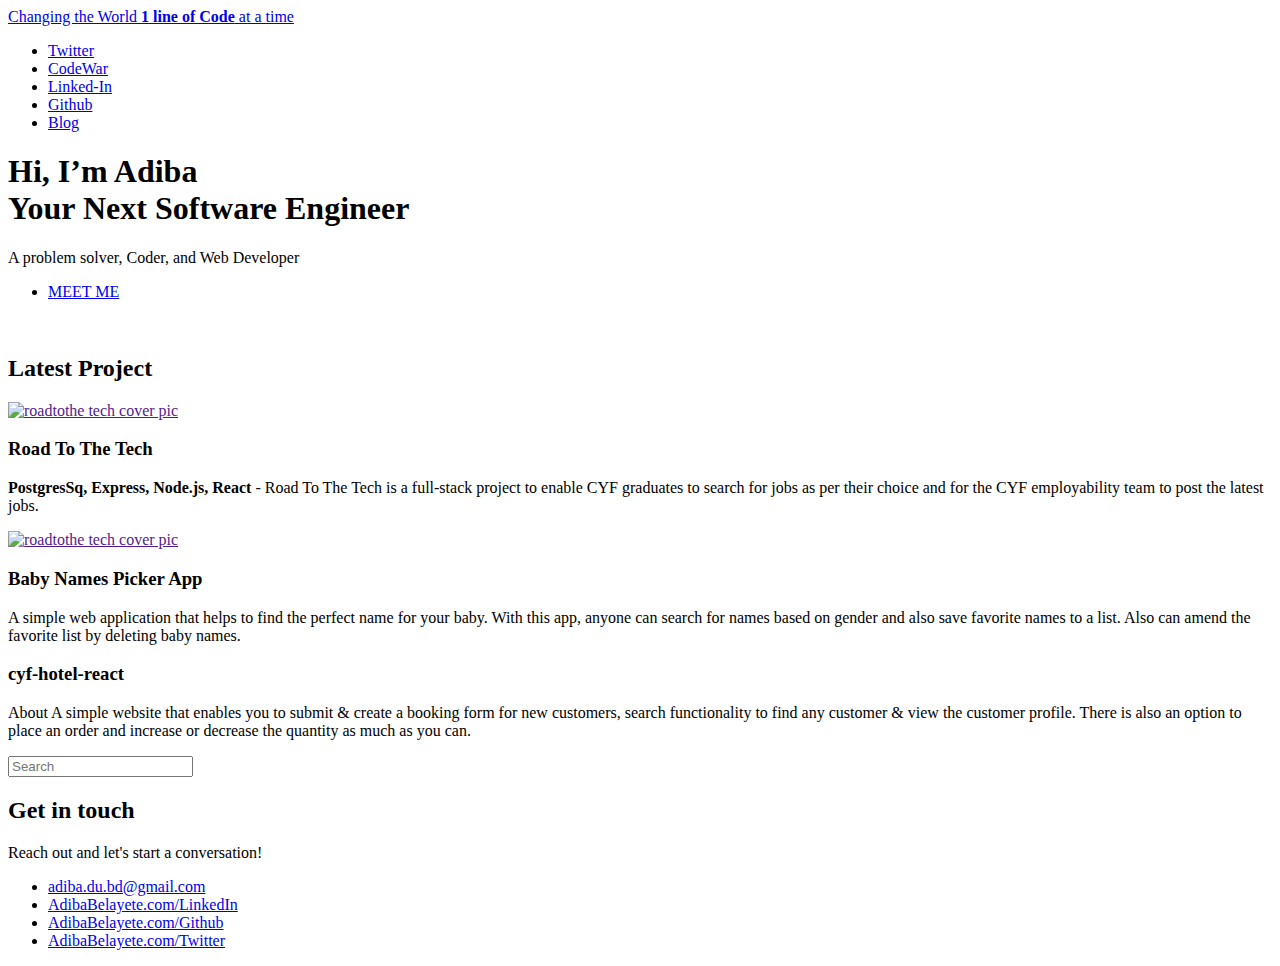
==== index.html @ 0b48dc30 "introduction" ====
<!DOCTYPE html>

<html>
  <head>
    <meta charset="utf-8" />
    <meta
      name="viewport"
      content="width=device-width, initial-scale=1, user-scalable=no"
    />
    <link rel="stylesheet" href="assets/css/main.css" />
  </head>
  <body class="is-preload">
    <!-- Wrapper -->
    <div id="wrapper">
      <!-- Main -->
      <div id="main">
        <div class="inner">
          <!-- Header -->
          <header id="header">
            <a href="index.html" class="logo"
              >Changing the World <strong>1 line of Code</strong> at a time</a
            >
            <ul class="icons">
              <li>
                <a
                  href="https://twitter.com/Adiba_Belayet"
                  class="icon brands fa-twitter"
                  ><span class="label">Twitter</span></a
                >
              </li>
              <li>
                <a
                  href="https://www.codewars.com/users/adiba.B"
                  class="icon brands fa-codepen"
                  ><span class="label">CodeWar</span></a
                >
              </li>
              <li>
                <a
                  href="https://www.linkedin.com/in/adiba-belayete-14123b82"
                  class="icon brands fa-linkedin"
                  ><span class="label">Linked-In</span></a
                >
              </li>
              <li>
                <a
                  href="https://github.com/Adibab"
                  class="icon brands fa-github"
                  ><span class="label">Github</span></a
                >
              </li>
              <li>
                <a
                  href="https://adibathemumcoder0308.hashnode.dev/"
                  class="icon brands fa-blogger-b"
                  ><span class="label">Blog</span></a
                >
              </li>
            </ul>
          </header>

          <!-- Banner -->
          <section id="banner">
            <div class="content">
              <header>
                <h1>
                  Hi, I’m Adiba<br />
                  Your Next Software Engineer
                </h1>
                <p>A problem solver, Coder, and Web Developer</p>
              </header>
              <!-- <p>
                An ex-investment bank analyst who became familiar with the technology industry on the job has transitioned to a career in IT  from the financial sector, completed an intensive 11-month training program with CodeYourFuture acquired knowledge in web development and programming using the PERN stack, achieved 500+ points by solving kata (currently at 5KYU) challenges on Codewars.com and committed building personal projects. 

              </p> -->
              <ul class="actions">
                <li><a href="aboutme.html" class="button big">MEET ME</a></li>
              </ul>
            </div>
            <span class="image object">
              <img src="images/pic10.jpg" alt="" />
            </span>
          </section>

          <!-- Section -->
          <section>
            <header class="major">
              <h2>Latest Project</h2>
            </header>
            <div class="features">
              <article>
                <div class="content">
                  <a target="_blank" href="" class="image">
                    <img
                      src="images/roadtotech.png"
                      alt="roadtothe tech cover pic"
                  /></a>

                  <h3>Road To The Tech</h3>
                  <p>
                    <strong> PostgresSq, Express, Node.js, React </strong>- Road
                    To The Tech is a full-stack project to enable CYF graduates
                    to search for jobs as per their choice and for the CYF
                    employability team to post the latest jobs.
                  </p>
                </div>
              </article>
              <article>
                <!-- <span class="icon solid fa-paper-plane"></span> -->
                <div class="content">
                  <a target="_blank" href="" class="image">
                    <img
                      src="images/roadtotech.png"
                      alt="roadtothe tech cover pic"
                  /></a>

                  <h3>Baby Names Picker App</h3>
                  <p>
                    A simple web application that helps to find the perfect name
                    for your baby. With this app, anyone can search for names
                    based on gender and also save favorite names to a list. Also
                    can amend the favorite list by deleting baby names.
                  </p>
                </div>
              </article>
              <article>
                <div class="content">
                  <h3>cyf-hotel-react</h3>
                  <p>
                    About A simple website that enables you to submit & create a
                    booking form for new customers, search functionality to find
                    any customer & view the customer profile. There is also an
                    option to place an order and increase or decrease the
                    quantity as much as you can.
                  </p>
                </div>
              </article>
            </div>
          </section>
        </div>
      </div>

      <!-- Sidebar -->
      <div id="sidebar">
        <div class="inner">
          <!-- Search -->
          <section id="search" class="alt">
            <form method="post" action="#">
              <input type="text" name="query" id="query" placeholder="Search" />
            </form>
          </section>

          <!-- Section -->
          <section>
            <header class="major">
              <h2>Get in touch</h2>
            </header>
            <p>Reach out and let's start a conversation!</p>
            <ul class="contact">
              <li class="icon solid fa-envelope">
                <a href="#">adiba.du.bd@gmail.com</a>
              </li>

              <li class="icon brands fa-linkedin">
                <a href="https://www.linkedin.com/in/adiba-belayete-14123b82"
                  >AdibaBelayete.com/LinkedIn</a
                >
              </li>
              <li class="icon brands fa-github">
                <a href="https://github.com/Adibab"
                  >AdibaBelayete.com/Github
                </a>
              </li>
              <li class="icon brands fa-twitter">
                <a href="https://twitter.com/Adiba_Belayet"
                  >AdibaBelayete.com/Twitter</a
                >
              </li>
            </ul>
          </section>

          <!-- Footer -->
          <footer id="footer"></footer>
        </div>
      </div>
    </div>

    <!-- Scripts -->
    <script src="assets/js/jquery.min.js"></script>
    <script src="assets/js/browser.min.js"></script>
    <script src="assets/js/breakpoints.min.js"></script>
    <script src="assets/js/util.js"></script>
    <script src="assets/js/main.js"></script>
  </body>
</html>
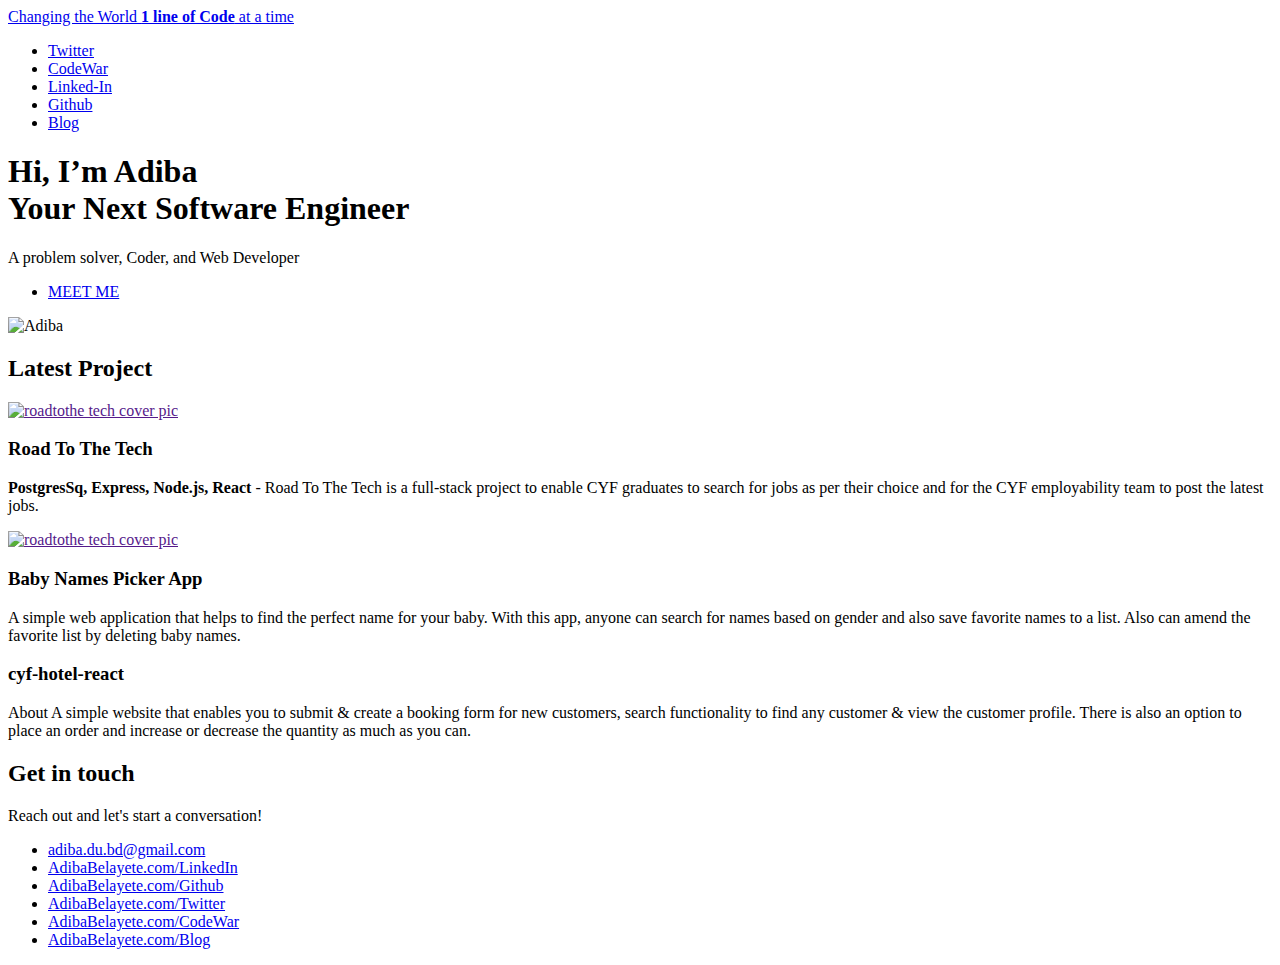
==== commit 936b4f34: "adding about me" ====
--- a/index.html
+++ b/index.html
@@ -78,7 +78,7 @@
               </ul>
             </div>
             <span class="image object">
-              <img src="images/pic10.jpg" alt="" />
+              <img src="images/1516859311085.jpg" alt="Adiba" />
             </span>
           </section>
 
@@ -143,13 +143,6 @@
       <!-- Sidebar -->
       <div id="sidebar">
         <div class="inner">
-          <!-- Search -->
-          <section id="search" class="alt">
-            <form method="post" action="#">
-              <input type="text" name="query" id="query" placeholder="Search" />
-            </form>
-          </section>
-
           <!-- Section -->
           <section>
             <header class="major">
@@ -176,6 +169,16 @@
                   >AdibaBelayete.com/Twitter</a
                 >
               </li>
+              <li class="icon brands fa-codepen">
+                <a href="https://www.codewars.com/users/adiba.B"
+                  >AdibaBelayete.com/CodeWar</a
+                >
+              </li>
+              <li class="icon brands fa-blogger-b">
+                <a href="https://adibathemumcoder0308.hashnode.dev/"
+                  >AdibaBelayete.com/Blog</a
+                >
+              </li>
             </ul>
           </section>
 
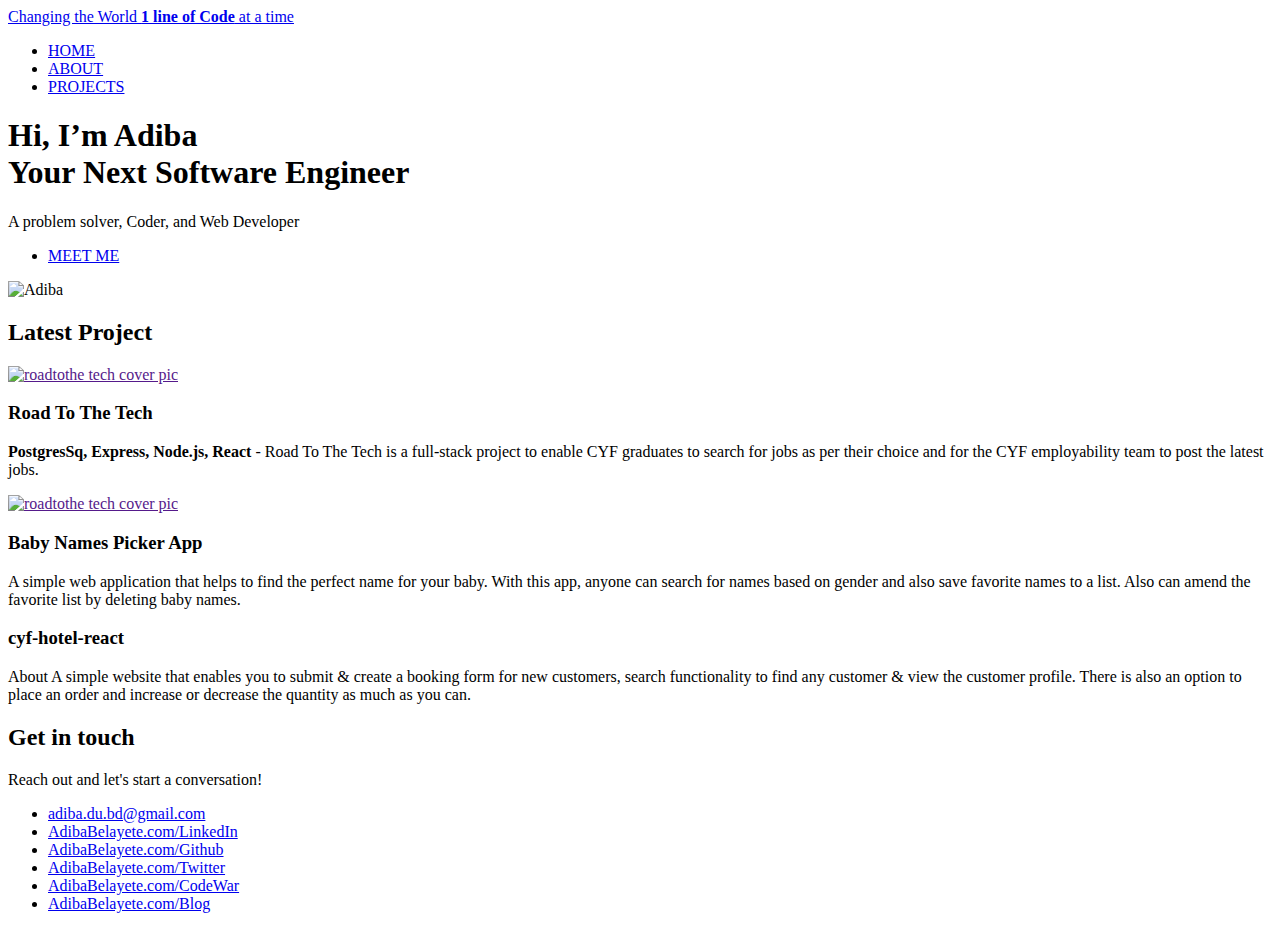
==== commit 238cbb28: "add profile section" ====
--- a/index.html
+++ b/index.html
@@ -22,40 +22,16 @@
             >
             <ul class="icons">
               <li>
-                <a
-                  href="https://twitter.com/Adiba_Belayet"
-                  class="icon brands fa-twitter"
-                  ><span class="label">Twitter</span></a
-                >
+                <a href="index.html" class="logo">HOME</a>
               </li>
               <li>
-                <a
-                  href="https://www.codewars.com/users/adiba.B"
-                  class="icon brands fa-codepen"
-                  ><span class="label">CodeWar</span></a
-                >
+                <a href="aboutme.html" class="logo">ABOUT </a>
               </li>
               <li>
-                <a
-                  href="https://www.linkedin.com/in/adiba-belayete-14123b82"
-                  class="icon brands fa-linkedin"
-                  ><span class="label">Linked-In</span></a
-                >
+                <a href="#projects" class="logo">PROJECTS</a>
               </li>
-              <li>
-                <a
-                  href="https://github.com/Adibab"
-                  class="icon brands fa-github"
-                  ><span class="label">Github</span></a
-                >
-              </li>
-              <li>
-                <a
-                  href="https://adibathemumcoder0308.hashnode.dev/"
-                  class="icon brands fa-blogger-b"
-                  ><span class="label">Blog</span></a
-                >
-              </li>
+              
+              
             </ul>
           </header>
 
@@ -85,7 +61,7 @@
           <!-- Section -->
           <section>
             <header class="major">
-              <h2>Latest Project</h2>
+              <h2 id="projects">Latest Project</h2>
             </header>
             <div class="features">
               <article>
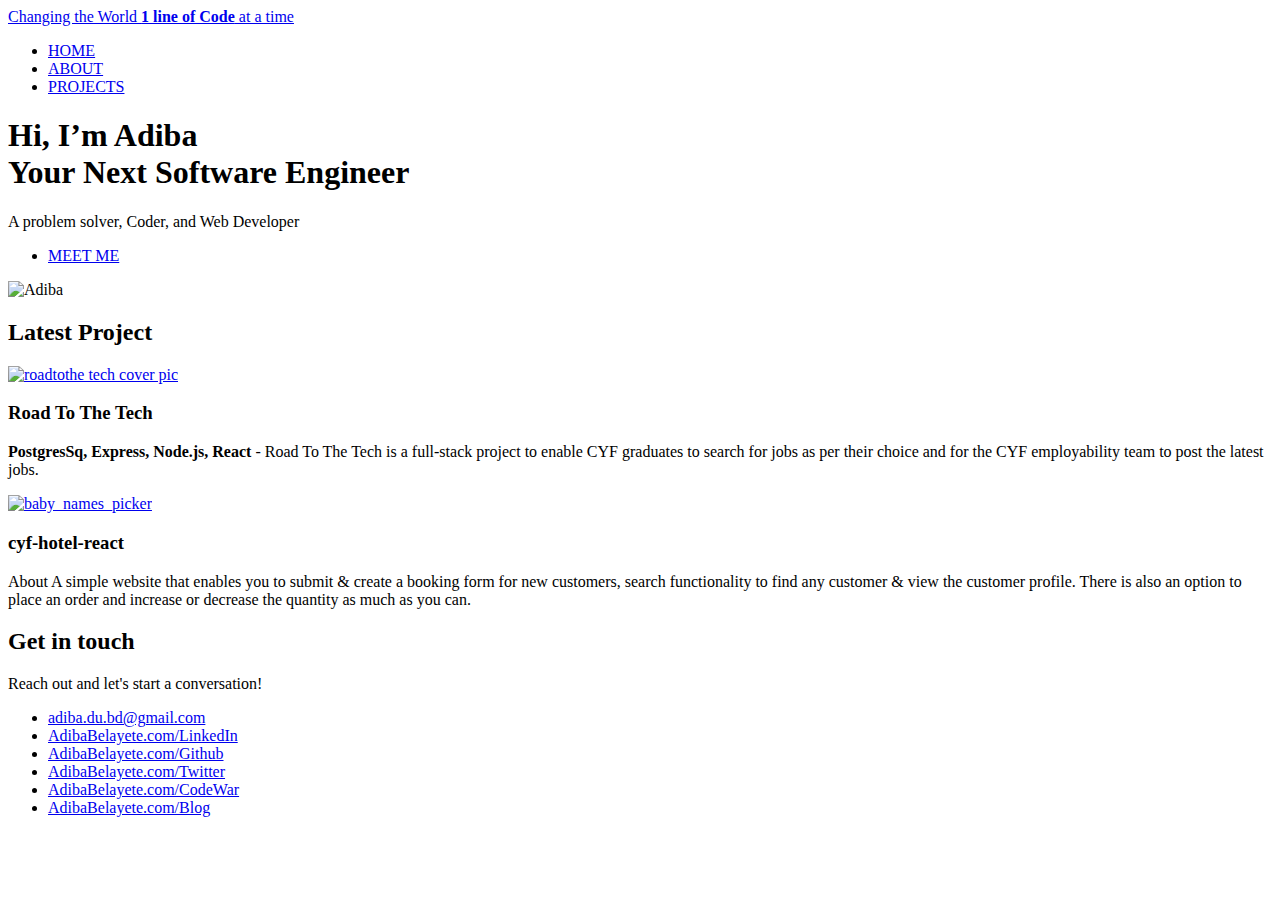
==== commit a0c15198: "adding skills & testimonials" ====
--- a/index.html
+++ b/index.html
@@ -30,8 +30,6 @@
               <li>
                 <a href="#projects" class="logo">PROJECTS</a>
               </li>
-              
-              
             </ul>
           </header>
 
@@ -66,7 +64,11 @@
             <div class="features">
               <article>
                 <div class="content">
-                  <a target="_blank" href="" class="image">
+                  <a
+                    target="_blank"
+                    href="https://starter-kit-nqe2.onrender.com/"
+                    class="image"
+                  >
                     <img
                       src="images/roadtotech.png"
                       alt="roadtothe tech cover pic"
@@ -81,26 +83,16 @@
                   </p>
                 </div>
               </article>
-              <article>
-                <!-- <span class="icon solid fa-paper-plane"></span> -->
-                <div class="content">
-                  <a target="_blank" href="" class="image">
-                    <img
-                      src="images/roadtotech.png"
-                      alt="roadtothe tech cover pic"
-                  /></a>
-
-                  <h3>Baby Names Picker App</h3>
-                  <p>
-                    A simple web application that helps to find the perfect name
-                    for your baby. With this app, anyone can search for names
-                    based on gender and also save favorite names to a list. Also
-                    can amend the favorite list by deleting baby names.
-                  </p>
-                </div>
-              </article>
+           
               <article>
                 <div class="content">
+                  <a
+                    target="_blank"
+                    href="https://cyf-adibab-baby-names.netlify.app/"
+                    class="image"
+                  >
+                    <img src="images/baby_names.png" alt="baby_names_picker"
+                  /></a>
                   <h3>cyf-hotel-react</h3>
                   <p>
                     About A simple website that enables you to submit & create a
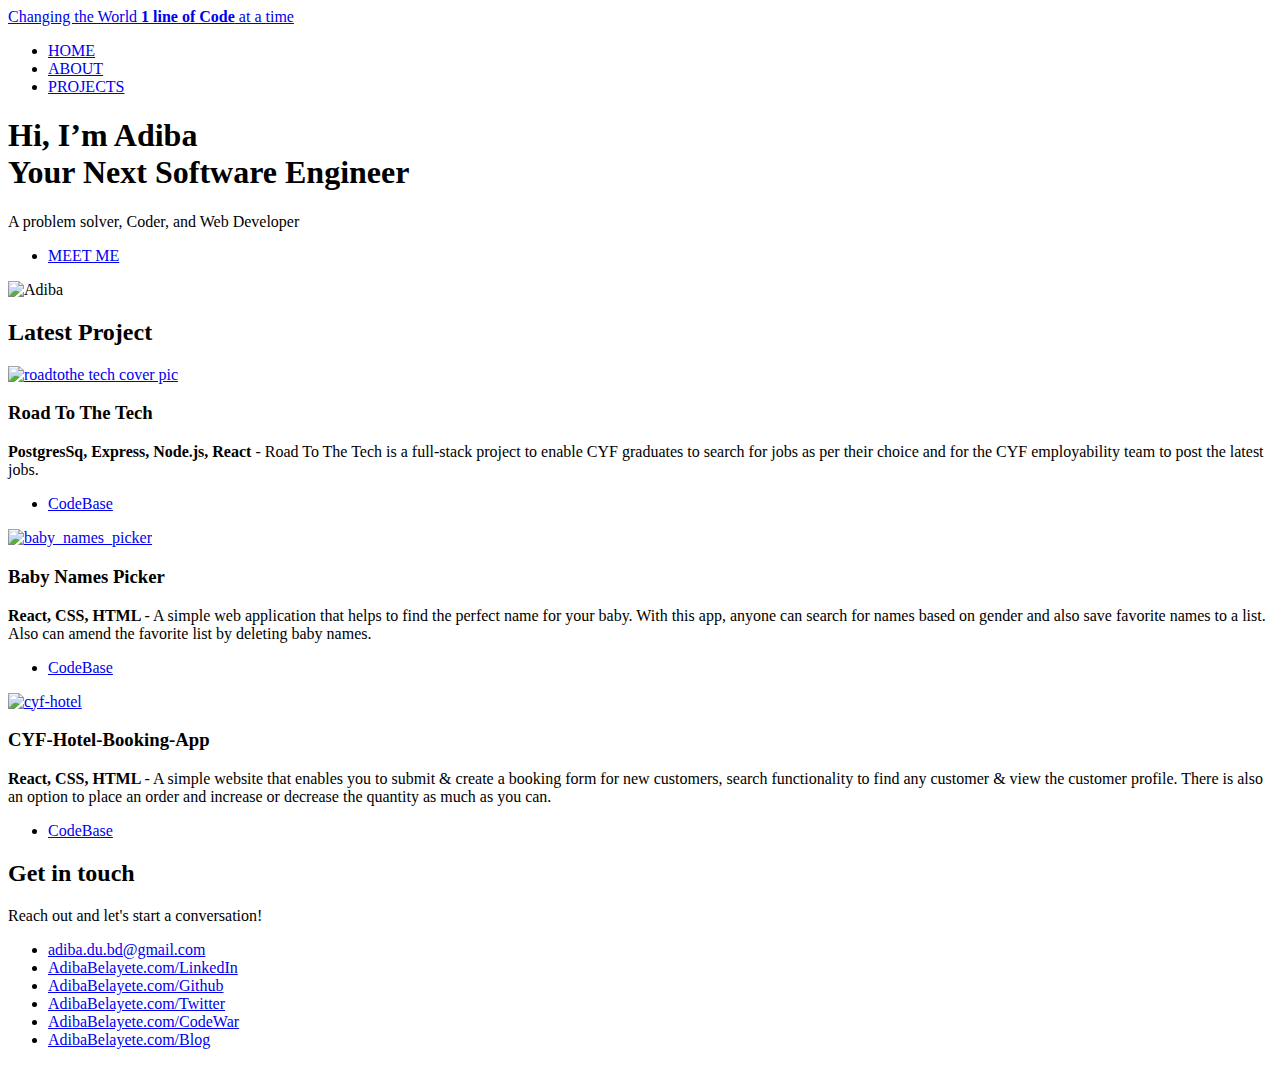
==== commit 9df4b38d: "adding projects" ====
--- a/index.html
+++ b/index.html
@@ -61,47 +61,92 @@
             <header class="major">
               <h2 id="projects">Latest Project</h2>
             </header>
-            <div class="features">
+            <div class="posts">
               <article>
-                <div class="content">
-                  <a
-                    target="_blank"
-                    href="https://starter-kit-nqe2.onrender.com/"
-                    class="image"
-                  >
-                    <img
-                      src="images/roadtotech.png"
-                      alt="roadtothe tech cover pic"
-                  /></a>
-
-                  <h3>Road To The Tech</h3>
-                  <p>
-                    <strong> PostgresSq, Express, Node.js, React </strong>- Road
-                    To The Tech is a full-stack project to enable CYF graduates
-                    to search for jobs as per their choice and for the CYF
-                    employability team to post the latest jobs.
-                  </p>
-                </div>
+                <a
+                  target="_blank"
+                  href="https://starter-kit-nqe2.onrender.com/"
+                  class="image"
+                >
+                  <img
+                    src="images/roadtotech.png"
+                    alt="roadtothe tech cover pic"
+                /></a>
+
+                <h3>Road To The Tech</h3>
+                <p>
+                  <strong> PostgresSq, Express, Node.js, React </strong>- Road
+                  To The Tech is a full-stack project to enable CYF graduates to
+                  search for jobs as per their choice and for the CYF
+                  employability team to post the latest jobs.
+                </p>
+                <ul class="actions">
+                  <li>
+                    <a
+                      target="_blank"
+                      href="https://github.com/EABarton123/NW5-group-3-Road-to-Tech"
+                      class="button"
+                      >CodeBase</a
+                    >
+                  </li>
+                </ul>
               </article>
-           
+
               <article>
-                <div class="content">
-                  <a
-                    target="_blank"
-                    href="https://cyf-adibab-baby-names.netlify.app/"
-                    class="image"
-                  >
-                    <img src="images/baby_names.png" alt="baby_names_picker"
-                  /></a>
-                  <h3>cyf-hotel-react</h3>
-                  <p>
-                    About A simple website that enables you to submit & create a
-                    booking form for new customers, search functionality to find
-                    any customer & view the customer profile. There is also an
-                    option to place an order and increase or decrease the
-                    quantity as much as you can.
-                  </p>
-                </div>
+                <a
+                  target="_blank"
+                  href="https://cyf-adibab-baby-names.netlify.app/"
+                  class="image"
+                >
+                  <img src="images/baby_names.png" alt="baby_names_picker"
+                /></a>
+                <h3>Baby Names Picker</h3>
+                <p>
+                  <strong> React, CSS, HTML </strong> - A simple web application
+                  that helps to find the perfect name for your baby. With this
+                  app, anyone can search for names based on gender and also save
+                  favorite names to a list. Also can amend the favorite list by
+                  deleting baby names.
+                </p>
+                <ul class="actions">
+                  <li>
+                    <a
+                      target="_blank"
+                      href="https://github.com/Adibab/baby-names-react"
+                      class="button"
+                      >CodeBase</a
+                    >
+                  </li>
+                </ul>
+              </article>
+
+              <article>
+                <a
+                  target="_blank"
+                  href="https://cyf-adibab-hotel-react.netlify.app/"
+                  class="image"
+                >
+                  <img src="images/cyf-hotel.png" alt="cyf-hotel"
+                /></a>
+                <h3>CYF-Hotel-Booking-App</h3>
+                <p>
+                  <strong> React, CSS, HTML </strong> - A simple website that
+                  enables you to submit & create a booking form for new
+                  customers, search functionality to find any customer & view
+                  the customer profile. There is also an option to place an
+                  order and increase or decrease the quantity as much as you
+                  can.
+                </p>
+                <ul class="actions">
+                  <li>
+                    <a
+                      target="_blank"
+                      href="https://github.com/Adibab/cyf-hotel-react"
+                      class="button"
+                      >CodeBase</a
+                    >
+                  </li>
+                </ul>
               </article>
             </div>
           </section>
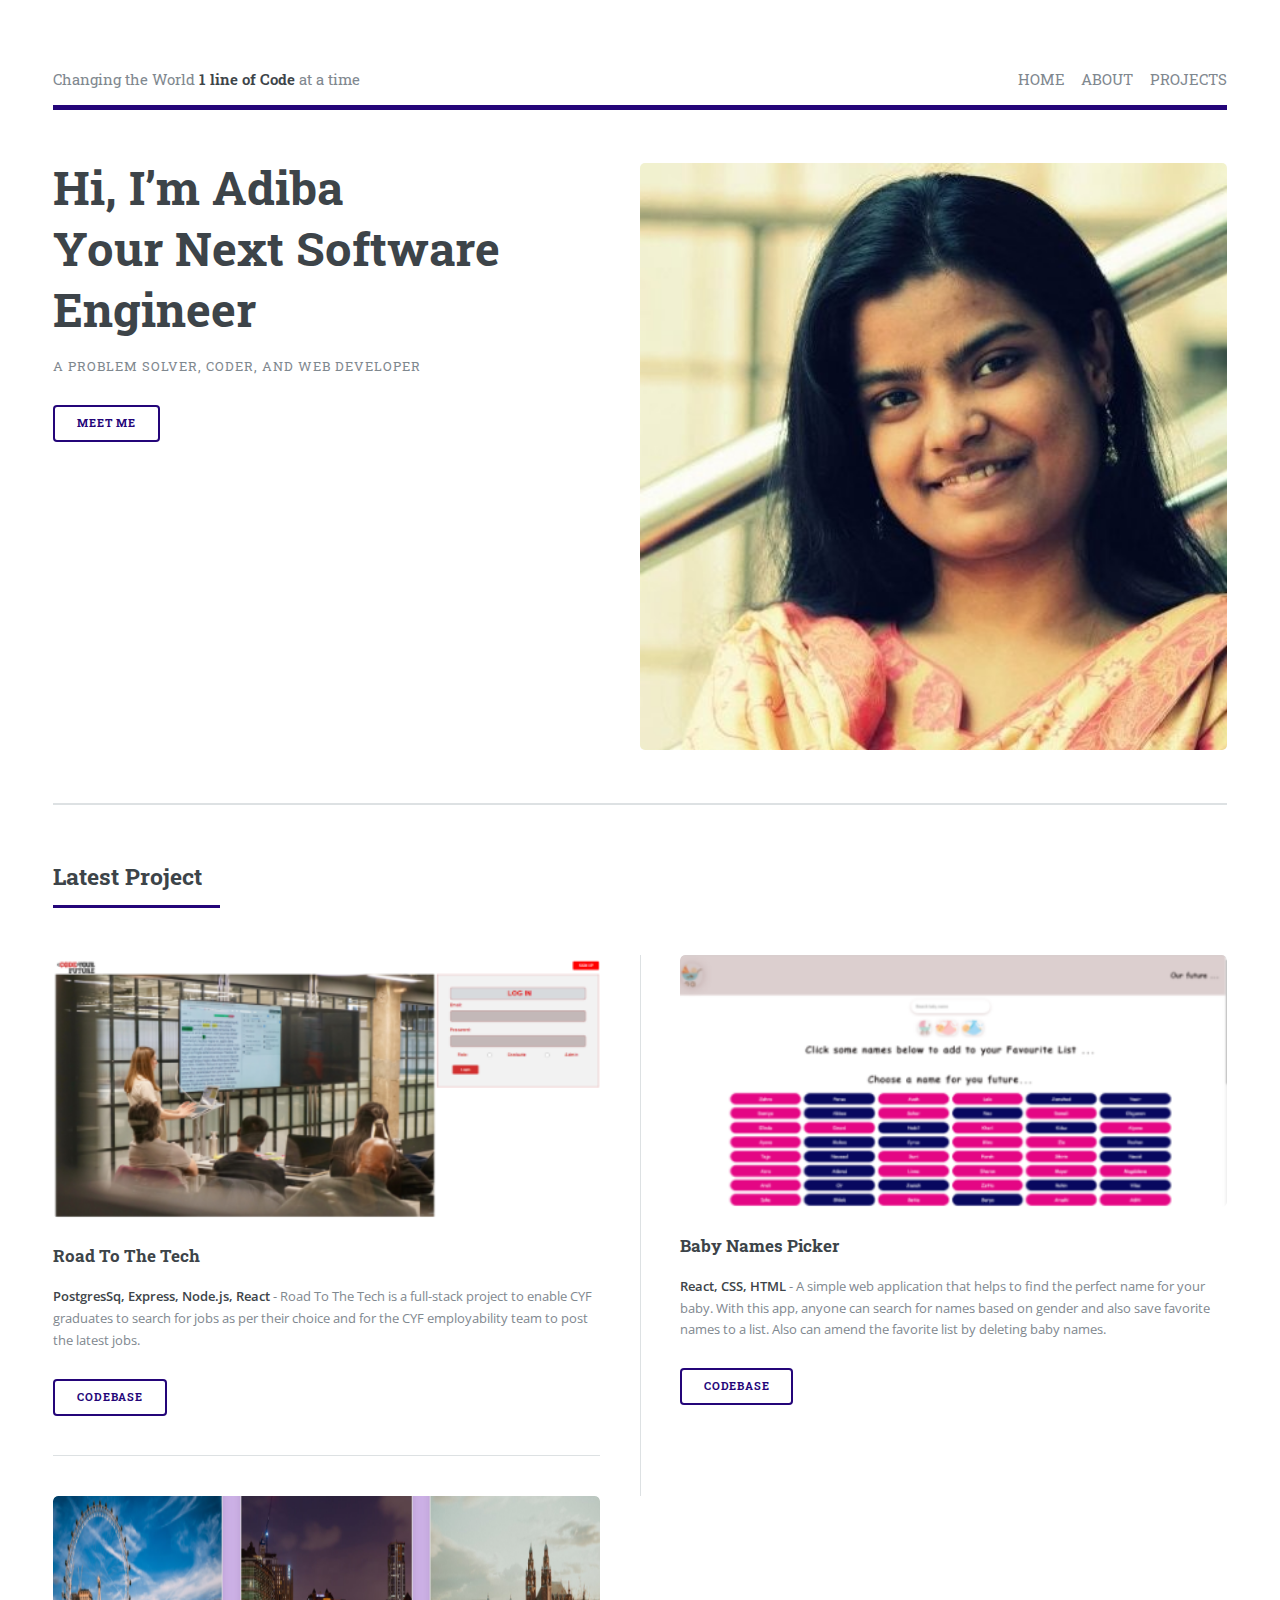
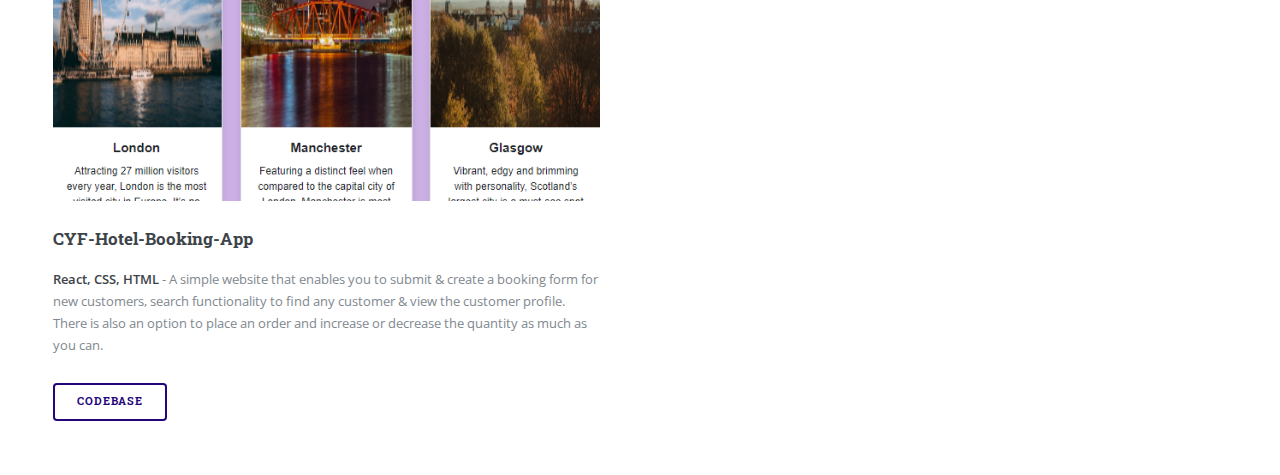
==== commit 359598e0: "adding projects" ====
--- a/index.html
+++ b/index.html
@@ -205,7 +205,16 @@
     <script src="assets/js/jquery.min.js"></script>
     <script src="assets/js/browser.min.js"></script>
     <script src="assets/js/breakpoints.min.js"></script>
-    <script src="assets/js/util.js"></script>
+    <!-- <script src="assets/js/util.js"></script> -->
     <script src="assets/js/main.js"></script>
   </body>
 </html>
+
+
+
+
+
+
+
+
+
--- a/assets/css/main.css
+++ b/assets/css/main.css
@@ -0,0 +1,3100 @@
+@import url(fontawesome-all.min.css);
+@import url("https://fonts.googleapis.com/css?family=Open+Sans:400,600,400italic,600italic|Roboto+Slab:400,700");
+
+html,
+body,
+div,
+span,
+applet,
+object,
+iframe,
+h1,
+h2,
+h3,
+h4,
+h5,
+h6,
+p,
+blockquote,
+pre,
+a,
+abbr,
+acronym,
+address,
+big,
+cite,
+code,
+del,
+dfn,
+em,
+img,
+ins,
+kbd,
+q,
+s,
+samp,
+small,
+strike,
+strong,
+sub,
+sup,
+tt,
+var,
+b,
+u,
+i,
+center,
+dl,
+dt,
+dd,
+ol,
+ul,
+li,
+fieldset,
+form,
+label,
+legend,
+table,
+caption,
+tbody,
+tfoot,
+thead,
+tr,
+th,
+td,
+article,
+aside,
+canvas,
+details,
+embed,
+figure,
+figcaption,
+footer,
+header,
+hgroup,
+menu,
+nav,
+output,
+ruby,
+section,
+summary,
+time,
+mark,
+audio,
+video {
+  margin: 0;
+  padding: 0;
+  border: 0;
+  font-size: 100%;
+  font: inherit;
+  vertical-align: baseline;
+}
+
+article,
+aside,
+details,
+figcaption,
+figure,
+footer,
+header,
+hgroup,
+menu,
+nav,
+section {
+  display: block;
+}
+
+body {
+  line-height: 1;
+}
+
+ol,
+ul {
+  list-style: none;
+}
+
+blockquote,
+q {
+  quotes: none;
+}
+blockquote:before,
+blockquote:after,
+q:before,
+q:after {
+  content: "";
+  content: none;
+}
+
+table {
+  border-collapse: collapse;
+  border-spacing: 0;
+}
+
+body {
+  -webkit-text-size-adjust: none;
+}
+
+mark {
+  background-color: transparent;
+  color: inherit;
+}
+
+input::-moz-focus-inner {
+  border: 0;
+  padding: 0;
+}
+
+input,
+select,
+textarea {
+  -moz-appearance: none;
+  -webkit-appearance: none;
+  -ms-appearance: none;
+  appearance: none;
+}
+
+/* Basic */
+@-ms-viewport {
+  width: device-width;
+}
+
+body {
+  -ms-overflow-style: scrollbar;
+}
+
+@media screen and (max-width: 480px) {
+  html,
+  body {
+    min-width: 320px;
+  }
+}
+
+html {
+  box-sizing: border-box;
+}
+
+*,
+*:before,
+*:after {
+  box-sizing: inherit;
+}
+
+body {
+  background: #ffffff;
+}
+body.is-preload *,
+body.is-preload *:before,
+body.is-preload *:after,
+body.is-resizing *,
+body.is-resizing *:before,
+body.is-resizing *:after {
+  -moz-animation: none !important;
+  -webkit-animation: none !important;
+  -ms-animation: none !important;
+  animation: none !important;
+  -moz-transition: none !important;
+  -webkit-transition: none !important;
+  -ms-transition: none !important;
+  transition: none !important;
+}
+
+/* Type */
+body,
+input,
+select,
+textarea {
+  color: #7f888f;
+  font-family: "Open Sans", sans-serif;
+  font-size: 13pt;
+  font-weight: 400;
+  line-height: 1.65;
+}
+@media screen and (max-width: 1680px) {
+  body,
+  input,
+  select,
+  textarea {
+    font-size: 11pt;
+  }
+}
+@media screen and (max-width: 1280px) {
+  body,
+  input,
+  select,
+  textarea {
+    font-size: 10pt;
+  }
+}
+@media screen and (max-width: 360px) {
+  body,
+  input,
+  select,
+  textarea {
+    font-size: 9pt;
+  }
+}
+
+a {
+  -moz-transition: color 0.2s ease-in-out, border-bottom-color 0.2s ease-in-out;
+  -webkit-transition: color 0.2s ease-in-out,
+    border-bottom-color 0.2s ease-in-out;
+  -ms-transition: color 0.2s ease-in-out, border-bottom-color 0.2s ease-in-out;
+  transition: color 0.2s ease-in-out, border-bottom-color 0.2s ease-in-out;
+  border-bottom: dotted 1px;
+  color: #240579;
+  text-decoration: none;
+}
+a:hover {
+  border-bottom-color: #240579;
+  color: #240579 !important;
+}
+a:hover strong {
+  color: inherit;
+}
+
+strong,
+b {
+  color: #3d4449;
+  font-weight: 600;
+}
+
+em,
+i {
+  font-style: italic;
+}
+
+p {
+  margin: 0 0 2em 0;
+}
+
+h1,
+h2,
+h3,
+h4,
+h5,
+h6 {
+  color: #3d4449;
+  font-family: "Roboto Slab", serif;
+  font-weight: 700;
+  line-height: 1.5;
+  margin: 0 0 1em 0;
+}
+h1 a,
+h2 a,
+h3 a,
+h4 a,
+h5 a,
+h6 a {
+  color: inherit;
+  text-decoration: none;
+  border-bottom: 0;
+}
+
+h1 {
+  font-size: 4em;
+  margin: 0 0 0.5em 0;
+  line-height: 1.3;
+}
+
+h2 {
+  font-size: 1.75em;
+}
+
+h3 {
+  font-size: 1.25em;
+}
+
+h4 {
+  font-size: 1.1em;
+}
+
+h5 {
+  font-size: 0.9em;
+}
+
+h6 {
+  font-size: 0.7em;
+}
+
+@media screen and (max-width: 1680px) {
+  h1 {
+    font-size: 3.5em;
+  }
+}
+
+@media screen and (max-width: 980px) {
+  h1 {
+    font-size: 3.25em;
+  }
+}
+
+@media screen and (max-width: 736px) {
+  h1 {
+    font-size: 2em;
+    line-height: 1.4;
+  }
+  h2 {
+    font-size: 1.5em;
+  }
+}
+
+sub {
+  font-size: 0.8em;
+  position: relative;
+  top: 0.5em;
+}
+
+sup {
+  font-size: 0.8em;
+  position: relative;
+  top: -0.5em;
+}
+
+blockquote {
+  border-left: solid 3px rgba(210, 215, 217, 0.75);
+  font-style: italic;
+  margin: 0 0 2em 0;
+  padding: 0.5em 0 0.5em 2em;
+}
+
+code {
+  background: rgba(230, 235, 237, 0.25);
+  border-radius: 0.375em;
+  border: solid 1px rgba(210, 215, 217, 0.75);
+  font-family: "Courier New", monospace;
+  font-size: 0.9em;
+  margin: 0 0.25em;
+  padding: 0.25em 0.65em;
+}
+
+pre {
+  -webkit-overflow-scrolling: touch;
+  font-family: "Courier New", monospace;
+  font-size: 0.9em;
+  margin: 0 0 2em 0;
+}
+pre code {
+  display: block;
+  line-height: 1.75;
+  padding: 1em 1.5em;
+  overflow-x: auto;
+}
+
+hr {
+  border: 0;
+  border-bottom: solid 1px rgba(210, 215, 217, 0.75);
+  margin: 2em 0;
+}
+hr.major {
+  margin: 3em 0;
+}
+
+.align-left {
+  text-align: left;
+}
+
+.align-center {
+  text-align: center;
+}
+
+.align-right {
+  text-align: right;
+}
+
+/* Row */
+.row {
+  display: flex;
+  flex-wrap: wrap;
+  box-sizing: border-box;
+  align-items: stretch;
+}
+.row > * {
+  box-sizing: border-box;
+}
+.row.gtr-uniform > * > :last-child {
+  margin-bottom: 0;
+}
+.row.aln-left {
+  justify-content: flex-start;
+}
+.row.aln-center {
+  justify-content: center;
+}
+.row.aln-right {
+  justify-content: flex-end;
+}
+.row.aln-top {
+  align-items: flex-start;
+}
+.row.aln-middle {
+  align-items: center;
+}
+.row.aln-bottom {
+  align-items: flex-end;
+}
+.row > .imp {
+  order: -1;
+}
+.row > .col-1 {
+  width: 8.33333%;
+}
+.row > .off-1 {
+  margin-left: 8.33333%;
+}
+.row > .col-2 {
+  width: 16.66667%;
+}
+.row > .off-2 {
+  margin-left: 16.66667%;
+}
+.row > .col-3 {
+  width: 25%;
+}
+.row > .off-3 {
+  margin-left: 25%;
+}
+.row > .col-4 {
+  width: 33.33333%;
+}
+.row > .off-4 {
+  margin-left: 33.33333%;
+}
+.row > .col-5 {
+  width: 41.66667%;
+}
+.row > .off-5 {
+  margin-left: 41.66667%;
+}
+.row > .col-6 {
+  width: 50%;
+}
+.row > .off-6 {
+  margin-left: 50%;
+}
+.row > .col-7 {
+  width: 58.33333%;
+}
+.row > .off-7 {
+  margin-left: 58.33333%;
+}
+.row > .col-8 {
+  width: 66.66667%;
+}
+.row > .off-8 {
+  margin-left: 66.66667%;
+}
+.row > .col-9 {
+  width: 75%;
+}
+.row > .off-9 {
+  margin-left: 75%;
+}
+.row > .col-10 {
+  width: 83.33333%;
+}
+.row > .off-10 {
+  margin-left: 83.33333%;
+}
+.row > .col-11 {
+  width: 91.66667%;
+}
+.row > .off-11 {
+  margin-left: 91.66667%;
+}
+.row > .col-12 {
+  width: 100%;
+}
+.row > .off-12 {
+  margin-left: 100%;
+}
+.row.gtr-0 {
+  margin-top: 0;
+  margin-left: 0em;
+}
+.row.gtr-0 > * {
+  padding: 0 0 0 0em;
+}
+.row.gtr-0.gtr-uniform {
+  margin-top: 0em;
+}
+.row.gtr-0.gtr-uniform > * {
+  padding-top: 0em;
+}
+.row.gtr-25 {
+  margin-top: 0;
+  margin-left: -0.375em;
+}
+.row.gtr-25 > * {
+  padding: 0 0 0 0.375em;
+}
+.row.gtr-25.gtr-uniform {
+  margin-top: -0.375em;
+}
+.row.gtr-25.gtr-uniform > * {
+  padding-top: 0.375em;
+}
+.row.gtr-50 {
+  margin-top: 0;
+  margin-left: -0.75em;
+}
+.row.gtr-50 > * {
+  padding: 0 0 0 0.75em;
+}
+.row.gtr-50.gtr-uniform {
+  margin-top: -0.75em;
+}
+.row.gtr-50.gtr-uniform > * {
+  padding-top: 0.75em;
+}
+.row {
+  margin-top: 0;
+  margin-left: -1.5em;
+}
+.row > * {
+  padding: 0 0 0 1.5em;
+}
+.row.gtr-uniform {
+  margin-top: -1.5em;
+}
+.row.gtr-uniform > * {
+  padding-top: 1.5em;
+}
+.row.gtr-150 {
+  margin-top: 0;
+  margin-left: -2.25em;
+}
+.row.gtr-150 > * {
+  padding: 0 0 0 2.25em;
+}
+.row.gtr-150.gtr-uniform {
+  margin-top: -2.25em;
+}
+.row.gtr-150.gtr-uniform > * {
+  padding-top: 2.25em;
+}
+.row.gtr-200 {
+  margin-top: 0;
+  margin-left: -3em;
+}
+.row.gtr-200 > * {
+  padding: 0 0 0 3em;
+}
+.row.gtr-200.gtr-uniform {
+  margin-top: -3em;
+}
+.row.gtr-200.gtr-uniform > * {
+  padding-top: 3em;
+}
+@media screen and (max-width: 1680px) {
+  .row {
+    display: flex;
+    flex-wrap: wrap;
+    box-sizing: border-box;
+    align-items: stretch;
+  }
+  .row > * {
+    box-sizing: border-box;
+  }
+  .row.gtr-uniform > * > :last-child {
+    margin-bottom: 0;
+  }
+  .row.aln-left {
+    justify-content: flex-start;
+  }
+  .row.aln-center {
+    justify-content: center;
+  }
+  .row.aln-right {
+    justify-content: flex-end;
+  }
+  .row.aln-top {
+    align-items: flex-start;
+  }
+  .row.aln-middle {
+    align-items: center;
+  }
+  .row.aln-bottom {
+    align-items: flex-end;
+  }
+  .row > .imp-xlarge {
+    order: -1;
+  }
+  .row > .col-1-xlarge {
+    width: 8.33333%;
+  }
+  .row > .off-1-xlarge {
+    margin-left: 8.33333%;
+  }
+  .row > .col-2-xlarge {
+    width: 16.66667%;
+  }
+  .row > .off-2-xlarge {
+    margin-left: 16.66667%;
+  }
+  .row > .col-3-xlarge {
+    width: 25%;
+  }
+  .row > .off-3-xlarge {
+    margin-left: 25%;
+  }
+  .row > .col-4-xlarge {
+    width: 33.33333%;
+  }
+  .row > .off-4-xlarge {
+    margin-left: 33.33333%;
+  }
+  .row > .col-5-xlarge {
+    width: 41.66667%;
+  }
+  .row > .off-5-xlarge {
+    margin-left: 41.66667%;
+  }
+  .row > .col-6-xlarge {
+    width: 50%;
+  }
+  .row > .off-6-xlarge {
+    margin-left: 50%;
+  }
+  .row > .col-7-xlarge {
+    width: 58.33333%;
+  }
+  .row > .off-7-xlarge {
+    margin-left: 58.33333%;
+  }
+  .row > .col-8-xlarge {
+    width: 66.66667%;
+  }
+  .row > .off-8-xlarge {
+    margin-left: 66.66667%;
+  }
+  .row > .col-9-xlarge {
+    width: 75%;
+  }
+  .row > .off-9-xlarge {
+    margin-left: 75%;
+  }
+  .row > .col-10-xlarge {
+    width: 83.33333%;
+  }
+  .row > .off-10-xlarge {
+    margin-left: 83.33333%;
+  }
+  .row > .col-11-xlarge {
+    width: 91.66667%;
+  }
+  .row > .off-11-xlarge {
+    margin-left: 91.66667%;
+  }
+  .row > .col-12-xlarge {
+    width: 100%;
+  }
+  .row > .off-12-xlarge {
+    margin-left: 100%;
+  }
+  .row.gtr-0 {
+    margin-top: 0;
+    margin-left: 0em;
+  }
+  .row.gtr-0 > * {
+    padding: 0 0 0 0em;
+  }
+  .row.gtr-0.gtr-uniform {
+    margin-top: 0em;
+  }
+  .row.gtr-0.gtr-uniform > * {
+    padding-top: 0em;
+  }
+  .row.gtr-25 {
+    margin-top: 0;
+    margin-left: -0.375em;
+  }
+  .row.gtr-25 > * {
+    padding: 0 0 0 0.375em;
+  }
+  .row.gtr-25.gtr-uniform {
+    margin-top: -0.375em;
+  }
+  .row.gtr-25.gtr-uniform > * {
+    padding-top: 0.375em;
+  }
+  .row.gtr-50 {
+    margin-top: 0;
+    margin-left: -0.75em;
+  }
+  .row.gtr-50 > * {
+    padding: 0 0 0 0.75em;
+  }
+  .row.gtr-50.gtr-uniform {
+    margin-top: -0.75em;
+  }
+  .row.gtr-50.gtr-uniform > * {
+    padding-top: 0.75em;
+  }
+  .row {
+    margin-top: 0;
+    margin-left: -1.5em;
+  }
+  .row > * {
+    padding: 0 0 0 1.5em;
+  }
+  .row.gtr-uniform {
+    margin-top: -1.5em;
+  }
+  .row.gtr-uniform > * {
+    padding-top: 1.5em;
+  }
+  .row.gtr-150 {
+    margin-top: 0;
+    margin-left: -2.25em;
+  }
+  .row.gtr-150 > * {
+    padding: 0 0 0 2.25em;
+  }
+  .row.gtr-150.gtr-uniform {
+    margin-top: -2.25em;
+  }
+  .row.gtr-150.gtr-uniform > * {
+    padding-top: 2.25em;
+  }
+  .row.gtr-200 {
+    margin-top: 0;
+    margin-left: -3em;
+  }
+  .row.gtr-200 > * {
+    padding: 0 0 0 3em;
+  }
+  .row.gtr-200.gtr-uniform {
+    margin-top: -3em;
+  }
+  .row.gtr-200.gtr-uniform > * {
+    padding-top: 3em;
+  }
+}
+@media screen and (max-width: 1280px) {
+  .row {
+    display: flex;
+    flex-wrap: wrap;
+    box-sizing: border-box;
+    align-items: stretch;
+  }
+  .row > * {
+    box-sizing: border-box;
+  }
+  .row.gtr-uniform > * > :last-child {
+    margin-bottom: 0;
+  }
+  .row.aln-left {
+    justify-content: flex-start;
+  }
+  .row.aln-center {
+    justify-content: center;
+  }
+  .row.aln-right {
+    justify-content: flex-end;
+  }
+  .row.aln-top {
+    align-items: flex-start;
+  }
+  .row.aln-middle {
+    align-items: center;
+  }
+  .row.aln-bottom {
+    align-items: flex-end;
+  }
+  .row > .imp-large {
+    order: -1;
+  }
+  .row > .col-1-large {
+    width: 8.33333%;
+  }
+  .row > .off-1-large {
+    margin-left: 8.33333%;
+  }
+  .row > .col-2-large {
+    width: 16.66667%;
+  }
+  .row > .off-2-large {
+    margin-left: 16.66667%;
+  }
+  .row > .col-3-large {
+    width: 25%;
+  }
+  .row > .off-3-large {
+    margin-left: 25%;
+  }
+  .row > .col-4-large {
+    width: 33.33333%;
+  }
+  .row > .off-4-large {
+    margin-left: 33.33333%;
+  }
+  .row > .col-5-large {
+    width: 41.66667%;
+  }
+  .row > .off-5-large {
+    margin-left: 41.66667%;
+  }
+  .row > .col-6-large {
+    width: 50%;
+  }
+  .row > .off-6-large {
+    margin-left: 50%;
+  }
+  .row > .col-7-large {
+    width: 58.33333%;
+  }
+  .row > .off-7-large {
+    margin-left: 58.33333%;
+  }
+  .row > .col-8-large {
+    width: 66.66667%;
+  }
+  .row > .off-8-large {
+    margin-left: 66.66667%;
+  }
+  .row > .col-9-large {
+    width: 75%;
+  }
+  .row > .off-9-large {
+    margin-left: 75%;
+  }
+  .row > .col-10-large {
+    width: 83.33333%;
+  }
+  .row > .off-10-large {
+    margin-left: 83.33333%;
+  }
+  .row > .col-11-large {
+    width: 91.66667%;
+  }
+  .row > .off-11-large {
+    margin-left: 91.66667%;
+  }
+  .row > .col-12-large {
+    width: 100%;
+  }
+  .row > .off-12-large {
+    margin-left: 100%;
+  }
+  .row.gtr-0 {
+    margin-top: 0;
+    margin-left: 0em;
+  }
+  .row.gtr-0 > * {
+    padding: 0 0 0 0em;
+  }
+  .row.gtr-0.gtr-uniform {
+    margin-top: 0em;
+  }
+  .row.gtr-0.gtr-uniform > * {
+    padding-top: 0em;
+  }
+  .row.gtr-25 {
+    margin-top: 0;
+    margin-left: -0.375em;
+  }
+  .row.gtr-25 > * {
+    padding: 0 0 0 0.375em;
+  }
+  .row.gtr-25.gtr-uniform {
+    margin-top: -0.375em;
+  }
+  .row.gtr-25.gtr-uniform > * {
+    padding-top: 0.375em;
+  }
+  .row.gtr-50 {
+    margin-top: 0;
+    margin-left: -0.75em;
+  }
+  .row.gtr-50 > * {
+    padding: 0 0 0 0.75em;
+  }
+  .row.gtr-50.gtr-uniform {
+    margin-top: -0.75em;
+  }
+  .row.gtr-50.gtr-uniform > * {
+    padding-top: 0.75em;
+  }
+  .row {
+    margin-top: 0;
+    margin-left: -1.5em;
+  }
+  .row > * {
+    padding: 0 0 0 1.5em;
+  }
+  .row.gtr-uniform {
+    margin-top: -1.5em;
+  }
+  .row.gtr-uniform > * {
+    padding-top: 1.5em;
+  }
+  .row.gtr-150 {
+    margin-top: 0;
+    margin-left: -2.25em;
+  }
+  .row.gtr-150 > * {
+    padding: 0 0 0 2.25em;
+  }
+  .row.gtr-150.gtr-uniform {
+    margin-top: -2.25em;
+  }
+  .row.gtr-150.gtr-uniform > * {
+    padding-top: 2.25em;
+  }
+  .row.gtr-200 {
+    margin-top: 0;
+    margin-left: -3em;
+  }
+  .row.gtr-200 > * {
+    padding: 0 0 0 3em;
+  }
+  .row.gtr-200.gtr-uniform {
+    margin-top: -3em;
+  }
+  .row.gtr-200.gtr-uniform > * {
+    padding-top: 3em;
+  }
+}
+@media screen and (max-width: 980px) {
+  .row {
+    display: flex;
+    flex-wrap: wrap;
+    box-sizing: border-box;
+    align-items: stretch;
+  }
+  .row > * {
+    box-sizing: border-box;
+  }
+  .row.gtr-uniform > * > :last-child {
+    margin-bottom: 0;
+  }
+  .row.aln-left {
+    justify-content: flex-start;
+  }
+  .row.aln-center {
+    justify-content: center;
+  }
+  .row.aln-right {
+    justify-content: flex-end;
+  }
+  .row.aln-top {
+    align-items: flex-start;
+  }
+  .row.aln-middle {
+    align-items: center;
+  }
+  .row.aln-bottom {
+    align-items: flex-end;
+  }
+  .row > .imp-medium {
+    order: -1;
+  }
+  .row > .col-1-medium {
+    width: 8.33333%;
+  }
+  .row > .off-1-medium {
+    margin-left: 8.33333%;
+  }
+  .row > .col-2-medium {
+    width: 16.66667%;
+  }
+  .row > .off-2-medium {
+    margin-left: 16.66667%;
+  }
+  .row > .col-3-medium {
+    width: 25%;
+  }
+  .row > .off-3-medium {
+    margin-left: 25%;
+  }
+  .row > .col-4-medium {
+    width: 33.33333%;
+  }
+  .row > .off-4-medium {
+    margin-left: 33.33333%;
+  }
+  .row > .col-5-medium {
+    width: 41.66667%;
+  }
+  .row > .off-5-medium {
+    margin-left: 41.66667%;
+  }
+  .row > .col-6-medium {
+    width: 50%;
+  }
+  .row > .off-6-medium {
+    margin-left: 50%;
+  }
+  .row > .col-7-medium {
+    width: 58.33333%;
+  }
+  .row > .off-7-medium {
+    margin-left: 58.33333%;
+  }
+  .row > .col-8-medium {
+    width: 66.66667%;
+  }
+  .row > .off-8-medium {
+    margin-left: 66.66667%;
+  }
+  .row > .col-9-medium {
+    width: 75%;
+  }
+  .row > .off-9-medium {
+    margin-left: 75%;
+  }
+  .row > .col-10-medium {
+    width: 83.33333%;
+  }
+  .row > .off-10-medium {
+    margin-left: 83.33333%;
+  }
+  .row > .col-11-medium {
+    width: 91.66667%;
+  }
+  .row > .off-11-medium {
+    margin-left: 91.66667%;
+  }
+  .row > .col-12-medium {
+    width: 100%;
+  }
+  .row > .off-12-medium {
+    margin-left: 100%;
+  }
+  .row.gtr-0 {
+    margin-top: 0;
+    margin-left: 0em;
+  }
+  .row.gtr-0 > * {
+    padding: 0 0 0 0em;
+  }
+  .row.gtr-0.gtr-uniform {
+    margin-top: 0em;
+  }
+  .row.gtr-0.gtr-uniform > * {
+    padding-top: 0em;
+  }
+  .row.gtr-25 {
+    margin-top: 0;
+    margin-left: -0.375em;
+  }
+  .row.gtr-25 > * {
+    padding: 0 0 0 0.375em;
+  }
+  .row.gtr-25.gtr-uniform {
+    margin-top: -0.375em;
+  }
+  .row.gtr-25.gtr-uniform > * {
+    padding-top: 0.375em;
+  }
+  .row.gtr-50 {
+    margin-top: 0;
+    margin-left: -0.75em;
+  }
+  .row.gtr-50 > * {
+    padding: 0 0 0 0.75em;
+  }
+  .row.gtr-50.gtr-uniform {
+    margin-top: -0.75em;
+  }
+  .row.gtr-50.gtr-uniform > * {
+    padding-top: 0.75em;
+  }
+  .row {
+    margin-top: 0;
+    margin-left: -1.5em;
+  }
+  .row > * {
+    padding: 0 0 0 1.5em;
+  }
+  .row.gtr-uniform {
+    margin-top: -1.5em;
+  }
+  .row.gtr-uniform > * {
+    padding-top: 1.5em;
+  }
+  .row.gtr-150 {
+    margin-top: 0;
+    margin-left: -2.25em;
+  }
+  .row.gtr-150 > * {
+    padding: 0 0 0 2.25em;
+  }
+  .row.gtr-150.gtr-uniform {
+    margin-top: -2.25em;
+  }
+  .row.gtr-150.gtr-uniform > * {
+    padding-top: 2.25em;
+  }
+  .row.gtr-200 {
+    margin-top: 0;
+    margin-left: -3em;
+  }
+  .row.gtr-200 > * {
+    padding: 0 0 0 3em;
+  }
+  .row.gtr-200.gtr-uniform {
+    margin-top: -3em;
+  }
+  .row.gtr-200.gtr-uniform > * {
+    padding-top: 3em;
+  }
+}
+@media screen and (max-width: 736px) {
+  .row {
+    display: flex;
+    flex-wrap: wrap;
+    box-sizing: border-box;
+    align-items: stretch;
+  }
+  .row > * {
+    box-sizing: border-box;
+  }
+  .row.gtr-uniform > * > :last-child {
+    margin-bottom: 0;
+  }
+  .row.aln-left {
+    justify-content: flex-start;
+  }
+  .row.aln-center {
+    justify-content: center;
+  }
+  .row.aln-right {
+    justify-content: flex-end;
+  }
+  .row.aln-top {
+    align-items: flex-start;
+  }
+  .row.aln-middle {
+    align-items: center;
+  }
+  .row.aln-bottom {
+    align-items: flex-end;
+  }
+  .row > .imp-small {
+    order: -1;
+  }
+  .row > .col-1-small {
+    width: 8.33333%;
+  }
+  .row > .off-1-small {
+    margin-left: 8.33333%;
+  }
+  .row > .col-2-small {
+    width: 16.66667%;
+  }
+  .row > .off-2-small {
+    margin-left: 16.66667%;
+  }
+  .row > .col-3-small {
+    width: 25%;
+  }
+  .row > .off-3-small {
+    margin-left: 25%;
+  }
+  .row > .col-4-small {
+    width: 33.33333%;
+  }
+  .row > .off-4-small {
+    margin-left: 33.33333%;
+  }
+  .row > .col-5-small {
+    width: 41.66667%;
+  }
+  .row > .off-5-small {
+    margin-left: 41.66667%;
+  }
+  .row > .col-6-small {
+    width: 50%;
+  }
+  .row > .off-6-small {
+    margin-left: 50%;
+  }
+  .row > .col-7-small {
+    width: 58.33333%;
+  }
+  .row > .off-7-small {
+    margin-left: 58.33333%;
+  }
+  .row > .col-8-small {
+    width: 66.66667%;
+  }
+  .row > .off-8-small {
+    margin-left: 66.66667%;
+  }
+  .row > .col-9-small {
+    width: 75%;
+  }
+  .row > .off-9-small {
+    margin-left: 75%;
+  }
+  .row > .col-10-small {
+    width: 83.33333%;
+  }
+  .row > .off-10-small {
+    margin-left: 83.33333%;
+  }
+  .row > .col-11-small {
+    width: 91.66667%;
+  }
+  .row > .off-11-small {
+    margin-left: 91.66667%;
+  }
+  .row > .col-12-small {
+    width: 100%;
+  }
+  .row > .off-12-small {
+    margin-left: 100%;
+  }
+  .row.gtr-0 {
+    margin-top: 0;
+    margin-left: 0em;
+  }
+  .row.gtr-0 > * {
+    padding: 0 0 0 0em;
+  }
+  .row.gtr-0.gtr-uniform {
+    margin-top: 0em;
+  }
+  .row.gtr-0.gtr-uniform > * {
+    padding-top: 0em;
+  }
+  .row.gtr-25 {
+    margin-top: 0;
+    margin-left: -0.375em;
+  }
+  .row.gtr-25 > * {
+    padding: 0 0 0 0.375em;
+  }
+  .row.gtr-25.gtr-uniform {
+    margin-top: -0.375em;
+  }
+  .row.gtr-25.gtr-uniform > * {
+    padding-top: 0.375em;
+  }
+  .row.gtr-50 {
+    margin-top: 0;
+    margin-left: -0.75em;
+  }
+  .row.gtr-50 > * {
+    padding: 0 0 0 0.75em;
+  }
+  .row.gtr-50.gtr-uniform {
+    margin-top: -0.75em;
+  }
+  .row.gtr-50.gtr-uniform > * {
+    padding-top: 0.75em;
+  }
+  .row {
+    margin-top: 0;
+    margin-left: -1.5em;
+  }
+  .row > * {
+    padding: 0 0 0 1.5em;
+  }
+  .row.gtr-uniform {
+    margin-top: -1.5em;
+  }
+  .row.gtr-uniform > * {
+    padding-top: 1.5em;
+  }
+  .row.gtr-150 {
+    margin-top: 0;
+    margin-left: -2.25em;
+  }
+  .row.gtr-150 > * {
+    padding: 0 0 0 2.25em;
+  }
+  .row.gtr-150.gtr-uniform {
+    margin-top: -2.25em;
+  }
+  .row.gtr-150.gtr-uniform > * {
+    padding-top: 2.25em;
+  }
+  .row.gtr-200 {
+    margin-top: 0;
+    margin-left: -3em;
+  }
+  .row.gtr-200 > * {
+    padding: 0 0 0 3em;
+  }
+  .row.gtr-200.gtr-uniform {
+    margin-top: -3em;
+  }
+  .row.gtr-200.gtr-uniform > * {
+    padding-top: 3em;
+  }
+}
+@media screen and (max-width: 480px) {
+  .row {
+    display: flex;
+    flex-wrap: wrap;
+    box-sizing: border-box;
+    align-items: stretch;
+  }
+  .row > * {
+    box-sizing: border-box;
+  }
+  .row.gtr-uniform > * > :last-child {
+    margin-bottom: 0;
+  }
+  .row.aln-left {
+    justify-content: flex-start;
+  }
+  .row.aln-center {
+    justify-content: center;
+  }
+  .row.aln-right {
+    justify-content: flex-end;
+  }
+  .row.aln-top {
+    align-items: flex-start;
+  }
+  .row.aln-middle {
+    align-items: center;
+  }
+  .row.aln-bottom {
+    align-items: flex-end;
+  }
+  .row > .imp-xsmall {
+    order: -1;
+  }
+  .row > .col-1-xsmall {
+    width: 8.33333%;
+  }
+  .row > .off-1-xsmall {
+    margin-left: 8.33333%;
+  }
+  .row > .col-2-xsmall {
+    width: 16.66667%;
+  }
+  .row > .off-2-xsmall {
+    margin-left: 16.66667%;
+  }
+  .row > .col-3-xsmall {
+    width: 25%;
+  }
+  .row > .off-3-xsmall {
+    margin-left: 25%;
+  }
+  .row > .col-4-xsmall {
+    width: 33.33333%;
+  }
+  .row > .off-4-xsmall {
+    margin-left: 33.33333%;
+  }
+  .row > .col-5-xsmall {
+    width: 41.66667%;
+  }
+  .row > .off-5-xsmall {
+    margin-left: 41.66667%;
+  }
+  .row > .col-6-xsmall {
+    width: 50%;
+  }
+  .row > .off-6-xsmall {
+    margin-left: 50%;
+  }
+  .row > .col-7-xsmall {
+    width: 58.33333%;
+  }
+  .row > .off-7-xsmall {
+    margin-left: 58.33333%;
+  }
+  .row > .col-8-xsmall {
+    width: 66.66667%;
+  }
+  .row > .off-8-xsmall {
+    margin-left: 66.66667%;
+  }
+  .row > .col-9-xsmall {
+    width: 75%;
+  }
+  .row > .off-9-xsmall {
+    margin-left: 75%;
+  }
+  .row > .col-10-xsmall {
+    width: 83.33333%;
+  }
+  .row > .off-10-xsmall {
+    margin-left: 83.33333%;
+  }
+  .row > .col-11-xsmall {
+    width: 91.66667%;
+  }
+  .row > .off-11-xsmall {
+    margin-left: 91.66667%;
+  }
+  .row > .col-12-xsmall {
+    width: 100%;
+  }
+  .row > .off-12-xsmall {
+    margin-left: 100%;
+  }
+  .row.gtr-0 {
+    margin-top: 0;
+    margin-left: 0em;
+  }
+  .row.gtr-0 > * {
+    padding: 0 0 0 0em;
+  }
+  .row.gtr-0.gtr-uniform {
+    margin-top: 0em;
+  }
+  .row.gtr-0.gtr-uniform > * {
+    padding-top: 0em;
+  }
+  .row.gtr-25 {
+    margin-top: 0;
+    margin-left: -0.375em;
+  }
+  .row.gtr-25 > * {
+    padding: 0 0 0 0.375em;
+  }
+  .row.gtr-25.gtr-uniform {
+    margin-top: -0.375em;
+  }
+  .row.gtr-25.gtr-uniform > * {
+    padding-top: 0.375em;
+  }
+  .row.gtr-50 {
+    margin-top: 0;
+    margin-left: -0.75em;
+  }
+  .row.gtr-50 > * {
+    padding: 0 0 0 0.75em;
+  }
+  .row.gtr-50.gtr-uniform {
+    margin-top: -0.75em;
+  }
+  .row.gtr-50.gtr-uniform > * {
+    padding-top: 0.75em;
+  }
+  .row {
+    margin-top: 0;
+    margin-left: -1.5em;
+  }
+  .row > * {
+    padding: 0 0 0 1.5em;
+  }
+  .row.gtr-uniform {
+    margin-top: -1.5em;
+  }
+  .row.gtr-uniform > * {
+    padding-top: 1.5em;
+  }
+  .row.gtr-150 {
+    margin-top: 0;
+    margin-left: -2.25em;
+  }
+  .row.gtr-150 > * {
+    padding: 0 0 0 2.25em;
+  }
+  .row.gtr-150.gtr-uniform {
+    margin-top: -2.25em;
+  }
+  .row.gtr-150.gtr-uniform > * {
+    padding-top: 2.25em;
+  }
+  .row.gtr-200 {
+    margin-top: 0;
+    margin-left: -3em;
+  }
+  .row.gtr-200 > * {
+    padding: 0 0 0 3em;
+  }
+  .row.gtr-200.gtr-uniform {
+    margin-top: -3em;
+  }
+  .row.gtr-200.gtr-uniform > * {
+    padding-top: 3em;
+  }
+}
+
+/* Section/Article */
+section.special,
+article.special {
+  text-align: center;
+}
+
+header p {
+  font-family: "Roboto Slab", serif;
+  font-size: 1em;
+  font-weight: 400;
+  letter-spacing: 0.075em;
+  margin-top: -0.5em;
+  text-transform: uppercase;
+}
+
+header.major > :last-child {
+  border-bottom: solid 3px #240579;
+  display: inline-block;
+  margin: 0 0 2em 0;
+  padding: 0 0.75em 0.5em 0;
+}
+
+header.main > :last-child {
+  margin: 0 0 1em 0;
+}
+
+/* Form */
+form {
+  margin: 0 0 2em 0;
+}
+
+label {
+  color: #3d4449;
+  display: block;
+  font-size: 0.9em;
+  font-weight: 600;
+  margin: 0 0 1em 0;
+}
+
+input[type="text"],
+input[type="password"],
+input[type="email"],
+input[type="tel"],
+input[type="search"],
+input[type="url"],
+select,
+textarea {
+  -moz-appearance: none;
+  -webkit-appearance: none;
+  -ms-appearance: none;
+  appearance: none;
+  background: #ffffff;
+  border-radius: 0.375em;
+  border: none;
+  border: solid 1px rgba(210, 215, 217, 0.75);
+  color: inherit;
+  display: block;
+  outline: 0;
+  padding: 0 1em;
+  text-decoration: none;
+  width: 100%;
+}
+input[type="text"]:invalid,
+input[type="password"]:invalid,
+input[type="email"]:invalid,
+input[type="tel"]:invalid,
+input[type="search"]:invalid,
+input[type="url"]:invalid,
+select:invalid,
+textarea:invalid {
+  box-shadow: none;
+}
+input[type="text"]:focus,
+input[type="password"]:focus,
+input[type="email"]:focus,
+input[type="tel"]:focus,
+input[type="search"]:focus,
+input[type="url"]:focus,
+select:focus,
+textarea:focus {
+  border-color: #240579;
+  box-shadow: 0 0 0 1px #240579;
+}
+
+select {
+  background-image: url("data:image/svg+xml;charset=utf8,%3Csvg xmlns='http://www.w3.org/2000/svg' width='40' height='40' preserveAspectRatio='none' viewBox='0 0 40 40'%3E%3Cpath d='M9.4,12.3l10.4,10.4l10.4-10.4c0.2-0.2,0.5-0.4,0.9-0.4c0.3,0,0.6,0.1,0.9,0.4l3.3,3.3c0.2,0.2,0.4,0.5,0.4,0.9 c0,0.4-0.1,0.6-0.4,0.9L20.7,31.9c-0.2,0.2-0.5,0.4-0.9,0.4c-0.3,0-0.6-0.1-0.9-0.4L4.3,17.3c-0.2-0.2-0.4-0.5-0.4-0.9 c0-0.4,0.1-0.6,0.4-0.9l3.3-3.3c0.2-0.2,0.5-0.4,0.9-0.4S9.1,12.1,9.4,12.3z' fill='rgba(210, 215, 217, 0.75)' /%3E%3C/svg%3E");
+  background-size: 1.25em;
+  background-repeat: no-repeat;
+  background-position: calc(100% - 1em) center;
+  height: 2.75em;
+  padding-right: 2.75em;
+  text-overflow: ellipsis;
+}
+select option {
+  color: #3d4449;
+  background: #ffffff;
+}
+select:focus::-ms-value {
+  background-color: transparent;
+}
+select::-ms-expand {
+  display: none;
+}
+
+input[type="text"],
+input[type="password"],
+input[type="email"],
+input[type="tel"],
+input[type="search"],
+input[type="url"],
+select {
+  height: 2.75em;
+}
+
+textarea {
+  padding: 0.75em 1em;
+}
+
+input[type="checkbox"],
+input[type="radio"] {
+  -moz-appearance: none;
+  -webkit-appearance: none;
+  -ms-appearance: none;
+  appearance: none;
+  display: block;
+  float: left;
+  margin-right: -2em;
+  opacity: 0;
+  width: 1em;
+  z-index: -1;
+}
+input[type="checkbox"] + label,
+input[type="radio"] + label {
+  text-decoration: none;
+  color: #7f888f;
+  cursor: pointer;
+  display: inline-block;
+  font-size: 1em;
+  font-weight: 400;
+  padding-left: 2.4em;
+  padding-right: 0.75em;
+  position: relative;
+}
+input[type="checkbox"] + label:before,
+input[type="radio"] + label:before {
+  -moz-osx-font-smoothing: grayscale;
+  -webkit-font-smoothing: antialiased;
+  display: inline-block;
+  font-style: normal;
+  font-variant: normal;
+  text-rendering: auto;
+  line-height: 1;
+  text-transform: none !important;
+  font-family: "Font Awesome 5 Free";
+  font-weight: 900;
+}
+input[type="checkbox"] + label:before,
+input[type="radio"] + label:before {
+  background: #ffffff;
+  border-radius: 0.375em;
+  border: solid 1px rgba(210, 215, 217, 0.75);
+  content: "";
+  display: inline-block;
+  font-size: 0.8em;
+  height: 2.0625em;
+  left: 0;
+  line-height: 2.0625em;
+  position: absolute;
+  text-align: center;
+  top: 0;
+  width: 2.0625em;
+}
+input[type="checkbox"]:checked + label:before,
+input[type="radio"]:checked + label:before {
+  background: #3d4449;
+  border-color: #3d4449;
+  color: #ffffff;
+  content: "\f00c";
+}
+input[type="checkbox"]:focus + label:before,
+input[type="radio"]:focus + label:before {
+  border-color: #240579;
+  box-shadow: 0 0 0 1px #240579;
+}
+
+input[type="checkbox"] + label:before {
+  border-radius: 0.375em;
+}
+
+input[type="radio"] + label:before {
+  border-radius: 100%;
+}
+
+::-webkit-input-placeholder {
+  color: #9fa3a6 !important;
+  opacity: 1;
+}
+
+:-moz-placeholder {
+  color: #9fa3a6 !important;
+  opacity: 1;
+}
+
+::-moz-placeholder {
+  color: #9fa3a6 !important;
+  opacity: 1;
+}
+
+:-ms-input-placeholder {
+  color: #9fa3a6 !important;
+  opacity: 1;
+}
+
+/* Box */
+.box {
+  border-radius: 0.375em;
+  border: solid 1px rgba(210, 215, 217, 0.75);
+  margin-bottom: 2em;
+  padding: 1.5em;
+}
+.box > :last-child,
+.box > :last-child > :last-child,
+.box > :last-child > :last-child > :last-child {
+  margin-bottom: 0;
+}
+.box.alt {
+  border: 0;
+  border-radius: 0;
+  padding: 0;
+}
+
+/* Icon */
+.icon {
+  text-decoration: none;
+  border-bottom: none;
+  position: relative;
+}
+.icon:before {
+  -moz-osx-font-smoothing: grayscale;
+  -webkit-font-smoothing: antialiased;
+  display: inline-block;
+  font-style: normal;
+  font-variant: normal;
+  text-rendering: auto;
+  line-height: 1;
+  text-transform: none !important;
+  font-family: "Font Awesome 5 Free";
+  font-weight: 400;
+}
+.icon > .label {
+  display: none;
+}
+.icon:before {
+  line-height: inherit;
+}
+.icon.solid:before {
+  font-weight: 900;
+}
+.icon.brands:before {
+  font-family: "Font Awesome 5 Brands";
+}
+
+/* Image */
+.image {
+  border-radius: 0.375em;
+  border: 0;
+  display: inline-block;
+  position: relative;
+}
+.image img {
+  border-radius: 0.375em;
+  display: block;
+}
+.image.left,
+.image.right {
+  max-width: 40%;
+}
+.image.left img,
+.image.right img {
+  width: 100%;
+}
+.image.left {
+  float: left;
+  padding: 0 1.5em 1em 0;
+  top: 0.25em;
+}
+.image.right {
+  float: right;
+  padding: 0 0 1em 1.5em;
+  top: 0.25em;
+}
+.image.fit {
+  display: block;
+  margin: 0 0 2em 0;
+  width: 100%;
+}
+.image.fit img {
+  width: 100%;
+}
+.image.main {
+  display: block;
+  margin: 0 0 3em 0;
+  width: 100%;
+}
+.image.main img {
+  width: 100%;
+}
+
+a.image {
+  overflow: hidden;
+}
+a.image img {
+  -moz-transition: -moz-transform 0.2s ease;
+  -webkit-transition: -webkit-transform 0.2s ease;
+  -ms-transition: -ms-transform 0.2s ease;
+  transition: transform 0.2s ease;
+}
+
+a.image:hover img {
+  -moz-transform: scale(1.075);
+  -webkit-transform: scale(1.075);
+  -ms-transform: scale(1.075);
+  transform: scale(1.075);
+}
+
+/* List */
+ol {
+  list-style: decimal;
+  margin: 0 0 2em 0;
+  padding-left: 1.25em;
+}
+ol li {
+  padding-left: 0.25em;
+}
+
+ul {
+  list-style: disc;
+  margin: 0 0 2em 0;
+  padding-left: 1em;
+}
+ul li {
+  padding-left: 0.5em;
+}
+ul.alt {
+  list-style: none;
+  padding-left: 0;
+}
+ul.alt li {
+  border-top: solid 1px rgba(210, 215, 217, 0.75);
+  padding: 0.5em 0;
+}
+ul.alt li:first-child {
+  border-top: 0;
+  padding-top: 0;
+}
+
+dl {
+  margin: 0 0 2em 0;
+}
+dl dt {
+  display: block;
+  font-weight: 600;
+  margin: 0 0 1em 0;
+}
+dl dd {
+  margin-left: 2em;
+}
+
+/* Actions */
+ul.actions {
+  display: -moz-flex;
+  display: -webkit-flex;
+  display: -ms-flex;
+  display: flex;
+  cursor: default;
+  list-style: none;
+  margin-left: -1em;
+  padding-left: 0;
+}
+ul.actions li {
+  padding: 0 0 0 1em;
+  vertical-align: middle;
+}
+ul.actions.special {
+  -moz-justify-content: center;
+  -webkit-justify-content: center;
+  -ms-justify-content: center;
+  justify-content: center;
+  width: 100%;
+  margin-left: 0;
+}
+ul.actions.special li:first-child {
+  padding-left: 0;
+}
+ul.actions.stacked {
+  -moz-flex-direction: column;
+  -webkit-flex-direction: column;
+  -ms-flex-direction: column;
+  flex-direction: column;
+  margin-left: 0;
+}
+ul.actions.stacked li {
+  padding: 1.3em 0 0 0;
+}
+ul.actions.stacked li:first-child {
+  padding-top: 0;
+}
+ul.actions.fit {
+  width: calc(100% + 1em);
+}
+ul.actions.fit li {
+  -moz-flex-grow: 1;
+  -webkit-flex-grow: 1;
+  -ms-flex-grow: 1;
+  flex-grow: 1;
+  -moz-flex-shrink: 1;
+  -webkit-flex-shrink: 1;
+  -ms-flex-shrink: 1;
+  flex-shrink: 1;
+  width: 100%;
+}
+ul.actions.fit li > * {
+  width: 100%;
+}
+ul.actions.fit.stacked {
+  width: 100%;
+}
+
+/* Icons */
+ul.icons {
+  cursor: default;
+  list-style: none;
+  padding-left: 0;
+  
+}
+ul.icons li {
+  display: inline-block;
+  padding: 0 1em 0 0;
+}
+ul.icons li:last-child {
+  padding-right: 0;
+}
+ul.icons li .icon {
+  color: inherit;
+}
+ul.icons li .icon:before {
+  font-size: 1.25em;
+}
+
+/* Contact */
+ul.contact {
+  list-style: none;
+  padding: 0;
+}
+ul.contact li {
+  text-decoration: none;
+  border-top: solid 1px rgba(210, 215, 217, 0.75);
+  margin: 1.5em 0 0 0;
+  padding: 1.5em 0 0 3em;
+  position: relative;
+}
+ul.contact li:before {
+  -moz-osx-font-smoothing: grayscale;
+  -webkit-font-smoothing: antialiased;
+  display: inline-block;
+  font-style: normal;
+  font-variant: normal;
+  text-rendering: auto;
+  line-height: 1;
+  text-transform: none !important;
+  font-family: "Font Awesome 5 Free";
+  font-weight: 400;
+}
+ul.contact li:before {
+  color: #240579;
+  display: inline-block;
+  font-size: 1.5em;
+  height: 1.125em;
+  left: 0;
+  line-height: 1.125em;
+  position: absolute;
+  text-align: center;
+  top: 1em;
+  width: 1.5em;
+}
+ul.contact li:first-child {
+  border-top: 0;
+  margin-top: 0;
+  padding-top: 0;
+}
+ul.contact li:first-child:before {
+  top: 0;
+}
+ul.contact li a {
+  color: inherit;
+}
+
+/* Pagination */
+ul.pagination {
+  cursor: default;
+  list-style: none;
+  padding-left: 0;
+}
+ul.pagination li {
+  display: inline-block;
+  padding-left: 0;
+  vertical-align: middle;
+}
+ul.pagination li > .page {
+  -moz-transition: background-color 0.2s ease-in-out, color 0.2s ease-in-out;
+  -webkit-transition: background-color 0.2s ease-in-out, color 0.2s ease-in-out;
+  -ms-transition: background-color 0.2s ease-in-out, color 0.2s ease-in-out;
+  transition: background-color 0.2s ease-in-out, color 0.2s ease-in-out;
+  border-bottom: 0;
+  border-radius: 0.375em;
+  display: inline-block;
+  font-size: 0.8em;
+  font-weight: 600;
+  height: 2em;
+  line-height: 2em;
+  margin: 0 0.125em;
+  min-width: 2em;
+  padding: 0 0.5em;
+  text-align: center;
+}
+ul.pagination li > .page.active {
+  background-color: #240579;
+  color: #ffffff !important;
+}
+ul.pagination li > .page.active:hover {
+  background-color: #240579;
+}
+ul.pagination li > .page.active:active {
+  background-color: #240579;
+}
+ul.pagination li:first-child {
+  padding-right: 0.75em;
+}
+ul.pagination li:last-child {
+  padding-left: 0.75em;
+}
+@media screen and (max-width: 480px) {
+  ul.pagination li:nth-child(n + 2):nth-last-child(n + 2) {
+    display: none;
+  }
+  ul.pagination li:first-child {
+    padding-right: 0;
+  }
+}
+
+/* Table */
+.table-wrapper {
+  -webkit-overflow-scrolling: touch;
+  overflow-x: auto;
+}
+
+table {
+  margin: 0 0 2em 0;
+  width: 100%;
+}
+table tbody tr {
+  border: solid 1px rgba(210, 215, 217, 0.75);
+  border-left: 0;
+  border-right: 0;
+}
+table tbody tr:nth-child(2n + 1) {
+  background-color: rgba(230, 235, 237, 0.25);
+}
+table td {
+  padding: 0.75em 0.75em;
+}
+table th {
+  color: #3d4449;
+  font-size: 0.9em;
+  font-weight: 600;
+  padding: 0 0.75em 0.75em 0.75em;
+  text-align: left;
+}
+table thead {
+  border-bottom: solid 2px rgba(210, 215, 217, 0.75);
+}
+table tfoot {
+  border-top: solid 2px rgba(210, 215, 217, 0.75);
+}
+table.alt {
+  border-collapse: separate;
+}
+table.alt tbody tr td {
+  border: solid 1px rgba(210, 215, 217, 0.75);
+  border-left-width: 0;
+  border-top-width: 0;
+}
+table.alt tbody tr td:first-child {
+  border-left-width: 1px;
+}
+table.alt tbody tr:first-child td {
+  border-top-width: 1px;
+}
+table.alt thead {
+  border-bottom: 0;
+}
+table.alt tfoot {
+  border-top: 0;
+}
+
+/* Button */
+input[type="submit"],
+input[type="reset"],
+input[type="button"],
+button,
+.button {
+  -moz-appearance: none;
+  -webkit-appearance: none;
+  -ms-appearance: none;
+  appearance: none;
+  -moz-transition: background-color 0.2s ease-in-out, color 0.2s ease-in-out;
+  -webkit-transition: background-color 0.2s ease-in-out, color 0.2s ease-in-out;
+  -ms-transition: background-color 0.2s ease-in-out, color 0.2s ease-in-out;
+  transition: background-color 0.2s ease-in-out, color 0.2s ease-in-out;
+  background-color: transparent;
+  border-radius: 0.375em;
+  border: 0;
+  box-shadow: inset 0 0 0 2px #240579;
+  color: #240579 !important;
+  cursor: pointer;
+  display: inline-block;
+  font-family: "Roboto Slab", serif;
+  font-size: 0.8em;
+  font-weight: 700;
+  height: 3.5em;
+  letter-spacing: 0.075em;
+  line-height: 3.5em;
+  padding: 0 2.25em;
+  text-align: center;
+  text-decoration: none;
+  text-transform: uppercase;
+  white-space: nowrap;
+}
+input[type="submit"]:hover,
+input[type="reset"]:hover,
+input[type="button"]:hover,
+button:hover,
+.button:hover {
+  background-color: rgba(24, 1, 77, 0.05);
+}
+input[type="submit"]:active,
+input[type="reset"]:active,
+input[type="button"]:active,
+button:active,
+.button:active {
+  background-color: rgba(24, 1, 77, 0.05);
+}
+input[type="submit"].icon:before,
+input[type="reset"].icon:before,
+input[type="button"].icon:before,
+button.icon:before,
+.button.icon:before {
+  margin-right: 0.5em;
+}
+input[type="submit"].fit,
+input[type="reset"].fit,
+input[type="button"].fit,
+button.fit,
+.button.fit {
+  width: 100%;
+}
+input[type="submit"].small,
+input[type="reset"].small,
+input[type="button"].small,
+button.small,
+.button.small {
+  font-size: 0.6em;
+}
+input[type="submit"].large,
+input[type="reset"].large,
+input[type="button"].large,
+button.large,
+.button.large {
+  font-size: 1em;
+  height: 3.65em;
+  line-height: 3.65em;
+}
+input[type="submit"].primary,
+input[type="reset"].primary,
+input[type="button"].primary,
+button.primary,
+.button.primary {
+  background-color: #240579;
+  box-shadow: none;
+  color: #ffffff !important;
+}
+input[type="submit"].primary:hover,
+input[type="reset"].primary:hover,
+input[type="button"].primary:hover,
+button.primary:hover,
+.button.primary:hover {
+  background-color: #240579;
+}
+input[type="submit"].primary:active,
+input[type="reset"].primary:active,
+input[type="button"].primary:active,
+button.primary:active,
+.button.primary:active {
+  background-color: #240579;
+}
+input[type="submit"].disabled,
+input[type="submit"]:disabled,
+input[type="reset"].disabled,
+input[type="reset"]:disabled,
+input[type="button"].disabled,
+input[type="button"]:disabled,
+button.disabled,
+button:disabled,
+.button.disabled,
+.button:disabled {
+  pointer-events: none;
+  opacity: 0.25;
+}
+
+/* Mini Posts */
+.mini-posts article {
+  border-top: solid 1px rgba(210, 215, 217, 0.75);
+  margin-top: 2em;
+  padding-top: 2em;
+}
+.mini-posts article .image {
+  display: block;
+  margin: 0 0 1.5em 0;
+}
+.mini-posts article .image img {
+  display: block;
+  width: 100%;
+}
+.mini-posts article:first-child {
+  border-top: 0;
+  margin-top: 0;
+  padding-top: 0;
+}
+
+/* Features */
+.features {
+  display: -moz-flex;
+  display: -webkit-flex;
+  display: -ms-flex;
+  display: flex;
+  -moz-flex-wrap: wrap;
+  -webkit-flex-wrap: wrap;
+  -ms-flex-wrap: wrap;
+  flex-wrap: wrap;
+  margin: 0 0 2em -3em;
+  width: calc(100% + 3em);
+}
+.features article {
+  -moz-align-items: center;
+  -webkit-align-items: center;
+  -ms-align-items: center;
+  align-items: center;
+  display: -moz-flex;
+  display: -webkit-flex;
+  display: -ms-flex;
+  display: flex;
+  margin: 0 0 0 3em;
+  position: relative;
+  width: calc(50% - 3em);
+}
+.features article:nth-child(2n - 1) {
+  margin-right: 1.5em;
+}
+.features article:nth-child(2n) {
+  margin-left: 1.5em;
+}
+.features article:nth-last-child(1),
+.features article:nth-last-child(2) {
+  margin-bottom: 0;
+}
+.features article .icon {
+  -moz-flex-grow: 0;
+  -webkit-flex-grow: 0;
+  -ms-flex-grow: 0;
+  flex-grow: 0;
+  -moz-flex-shrink: 0;
+  -webkit-flex-shrink: 0;
+  -ms-flex-shrink: 0;
+  flex-shrink: 0;
+  display: block;
+  height: 10em;
+  line-height: 10em;
+  margin: 0 2em 0 0;
+  text-align: center;
+  width: 10em;
+}
+.features article .icon:before {
+  color: #240579;
+  font-size: 2.75rem;
+  position: relative;
+  top: 0.05em;
+}
+.features article .icon:after {
+  -moz-transform: rotate(45deg);
+  -webkit-transform: rotate(45deg);
+  -ms-transform: rotate(45deg);
+  transform: rotate(45deg);
+  border-radius: 0.25rem;
+  border: solid 2px rgba(210, 215, 217, 0.75);
+  content: "";
+  display: block;
+  height: 7em;
+  left: 50%;
+  margin: -3.5em 0 0 -3.5em;
+  position: absolute;
+  top: 50%;
+  width: 7em;
+}
+.features article .content {
+  -moz-flex-grow: 1;
+  -webkit-flex-grow: 1;
+  -ms-flex-grow: 1;
+  flex-grow: 1;
+  -moz-flex-shrink: 1;
+  -webkit-flex-shrink: 1;
+  -ms-flex-shrink: 1;
+  flex-shrink: 1;
+  width: 100%;
+}
+.features article .content > :last-child {
+  margin-bottom: 0;
+}
+@media screen and (max-width: 980px) {
+  .features {
+    margin: 0 0 2em 0;
+    width: 100%;
+  }
+  .features article {
+    margin: 0 0 3em 0;
+    width: 100%;
+  }
+  .features article:nth-child(2n - 1) {
+    margin-right: 0;
+  }
+  .features article:nth-child(2n) {
+    margin-left: 0;
+  }
+  .features article:nth-last-child(1),
+  .features article:nth-last-child(2) {
+    margin-bottom: 3em;
+  }
+  .features article:last-child {
+    margin-bottom: 0;
+  }
+  .features article .icon {
+    height: 8em;
+    line-height: 8em;
+    width: 8em;
+  }
+  .features article .icon:before {
+    font-size: 2.25rem;
+  }
+  .features article .icon:after {
+    height: 6em;
+    margin: -3em 0 0 -3em;
+    width: 6em;
+  }
+}
+@media screen and (max-width: 480px) {
+  .features article {
+    -moz-flex-direction: column;
+    -webkit-flex-direction: column;
+    -ms-flex-direction: column;
+    flex-direction: column;
+    -moz-align-items: -moz-flex-start;
+    -webkit-align-items: -webkit-flex-start;
+    -ms-align-items: -ms-flex-start;
+    align-items: flex-start;
+  }
+  .features article .icon {
+    height: 6em;
+    line-height: 6em;
+    margin: 0 0 1.5em 0;
+    width: 6em;
+  }
+  .features article .icon:before {
+    font-size: 1.5rem;
+  }
+  .features article .icon:after {
+    height: 4em;
+    margin: -2em 0 0 -2em;
+    width: 4em;
+  }
+}
+@media screen and (max-width: 480px) {
+  .features article .icon:before {
+    font-size: 1.25rem;
+  }
+}
+
+/* Posts */
+.posts {
+  display: -moz-flex;
+  display: -webkit-flex;
+  display: -ms-flex;
+  display: flex;
+  -moz-flex-wrap: wrap;
+  -webkit-flex-wrap: wrap;
+  -ms-flex-wrap: wrap;
+  flex-wrap: wrap;
+  margin: 0 0 2em -6em;
+  width: calc(100% + 6em);
+}
+.posts article {
+  -moz-flex-grow: 0;
+  -webkit-flex-grow: 0;
+  -ms-flex-grow: 0;
+  flex-grow: 0;
+  -moz-flex-shrink: 1;
+  -webkit-flex-shrink: 1;
+  -ms-flex-shrink: 1;
+  flex-shrink: 1;
+  margin: 0 0 6em 6em;
+  position: relative;
+  width: calc(33.33333% - 6em);
+}
+.posts article:before {
+  background: rgba(210, 215, 217, 0.75);
+  content: "";
+  display: block;
+  height: calc(100% + 6em);
+  left: -3em;
+  position: absolute;
+  top: 0;
+  width: 1px;
+}
+.posts article:after {
+  background: rgba(210, 215, 217, 0.75);
+  bottom: -3em;
+  content: "";
+  display: block;
+  height: 1px;
+  position: absolute;
+  right: 0;
+  width: calc(100% + 6em);
+}
+.posts article > :last-child {
+  margin-bottom: 0;
+}
+.posts article .image {
+  display: block;
+  margin: 0 0 2em 0;
+}
+.posts article .image img {
+  display: block;
+  width: 100%;
+}
+@media screen and (min-width: 1681px) {
+  .posts article:nth-child(3n + 1):before {
+    display: none;
+  }
+  .posts article:nth-child(3n + 1):after {
+    width: 100%;
+  }
+  .posts article:nth-last-child(1),
+  .posts article:nth-last-child(2),
+  .posts article:nth-last-child(3) {
+    margin-bottom: 0;
+  }
+  .posts article:nth-last-child(1):before,
+  .posts article:nth-last-child(2):before,
+  .posts article:nth-last-child(3):before {
+    height: 100%;
+  }
+  .posts article:nth-last-child(1):after,
+  .posts article:nth-last-child(2):after,
+  .posts article:nth-last-child(3):after {
+    display: none;
+  }
+}
+@media screen and (max-width: 1680px) {
+  .posts article {
+    width: calc(50% - 6em);
+  }
+  .posts article:nth-last-child(3) {
+    margin-bottom: 6em;
+  }
+}
+@media screen and (min-width: 481px) and (max-width: 1680px) {
+  .posts article:nth-child(2n + 1):before {
+    display: none;
+  }
+  .posts article:nth-child(2n + 1):after {
+    width: 100%;
+  }
+  .posts article:nth-last-child(1),
+  .posts article:nth-last-child(2) {
+    margin-bottom: 0;
+  }
+  .posts article:nth-last-child(1):before,
+  .posts article:nth-last-child(2):before {
+    height: 100%;
+  }
+  .posts article:nth-last-child(1):after,
+  .posts article:nth-last-child(2):after {
+    display: none;
+  }
+}
+@media screen and (max-width: 736px) {
+  .posts {
+    margin: 0 0 2em -4.5em;
+    width: calc(100% + 4.5em);
+  }
+  .posts article {
+    margin: 0 0 4.5em 4.5em;
+    width: calc(50% - 4.5em);
+  }
+  .posts article:before {
+    height: calc(100% + 4.5em);
+    left: -2.25em;
+  }
+  .posts article:after {
+    bottom: -2.25em;
+    width: calc(100% + 4.5em);
+  }
+  .posts article:nth-last-child(3) {
+    margin-bottom: 4.5em;
+  }
+}
+@media screen and (max-width: 480px) {
+  .posts {
+    margin: 0 0 2em 0;
+    width: 100%;
+  }
+  .posts article {
+    margin: 0 0 4.5em 0;
+    width: 100%;
+  }
+  .posts article:before {
+    display: none;
+  }
+  .posts article:after {
+    width: 100%;
+  }
+  .posts article:last-child {
+    margin-bottom: 0;
+  }
+  .posts article:last-child:after {
+    display: none;
+  }
+}
+
+/* Wrapper */
+#wrapper {
+  display: -moz-flex;
+  display: -webkit-flex;
+  display: -ms-flex;
+  display: flex;
+  -moz-flex-direction: row-reverse;
+  -webkit-flex-direction: row-reverse;
+  -ms-flex-direction: row-reverse;
+  flex-direction: row-reverse;
+  min-height: 100vh;
+}
+
+/* Main */
+#main {
+  -moz-flex-grow: 1;
+  -webkit-flex-grow: 1;
+  -ms-flex-grow: 1;
+  flex-grow: 1;
+  -moz-flex-shrink: 1;
+  -webkit-flex-shrink: 1;
+  -ms-flex-shrink: 1;
+  flex-shrink: 1;
+  width: 100%;
+}
+#main > .inner {
+  padding: 0 6em 0.1em 6em;
+  margin: 0 auto;
+  max-width: 110em;
+}
+#main > .inner > section {
+  padding: 6em 0 4em 0;
+  border-top: solid 2px rgba(210, 215, 217, 0.75);
+}
+#main > .inner > section:first-of-type {
+  border-top: 0 !important;
+}
+@media screen and (max-width: 1680px) {
+  #main > .inner {
+    padding: 0 5em 0.1em 5em;
+  }
+  #main > .inner > section {
+    padding: 5em 0 3em 0;
+  }
+}
+@media screen and (max-width: 1280px) {
+  #main > .inner {
+    padding: 0 4em 0.1em 4em;
+  }
+  #main > .inner > section {
+    padding: 4em 0 2em 0;
+  }
+}
+@media screen and (max-width: 736px) {
+  #main > .inner {
+    padding: 0 2em 0.1em 2em;
+  }
+  #main > .inner > section {
+    padding: 3em 0 1em 0;
+  }
+}
+
+/* Sidebar */
+#search form {
+  text-decoration: none;
+  position: relative;
+}
+#search form:before {
+  -moz-osx-font-smoothing: grayscale;
+  -webkit-font-smoothing: antialiased;
+  display: inline-block;
+  font-style: normal;
+  font-variant: normal;
+  text-rendering: auto;
+  line-height: 1;
+  text-transform: none !important;
+  font-family: "Font Awesome 5 Free";
+  font-weight: 900;
+}
+#search form:before {
+  -moz-transform: scaleX(-1);
+  -webkit-transform: scaleX(-1);
+  -ms-transform: scaleX(-1);
+  transform: scaleX(-1);
+  color: #7f888f;
+  content: "\f002";
+  cursor: default;
+  display: block;
+  font-size: 1.5em;
+  height: 2em;
+  line-height: 2em;
+  opacity: 0.325;
+  position: absolute;
+  right: 0;
+  text-align: center;
+  top: 0;
+  width: 2em;
+}
+#search form input[type="text"] {
+  padding-right: 2.75em;
+}
+
+#sidebar {
+  -moz-flex-grow: 0;
+  -webkit-flex-grow: 0;
+  -ms-flex-grow: 0;
+  flex-grow: 0;
+  -moz-flex-shrink: 0;
+  -webkit-flex-shrink: 0;
+  -ms-flex-shrink: 0;
+  flex-shrink: 0;
+  -moz-transition: margin-left 0.5s ease, box-shadow 0.5s ease;
+  -webkit-transition: margin-left 0.5s ease, box-shadow 0.5s ease;
+  -ms-transition: margin-left 0.5s ease, box-shadow 0.5s ease;
+  transition: margin-left 0.5s ease, box-shadow 0.5s ease;
+  background-color: #f5f6f7;
+  font-size: 0.9em;
+  position: relative;
+  width: 26em;
+}
+#sidebar h2 {
+  font-size: 1.38889em;
+}
+#sidebar > .inner {
+  padding: 2.22222em 2.22222em 2.44444em 2.22222em;
+  position: relative;
+  width: 26em;
+}
+#sidebar > .inner > * {
+  border-bottom: solid 2px rgba(210, 215, 217, 0.75);
+  margin: 0 0 3.5em 0;
+  padding: 0 0 3.5em 0;
+}
+#sidebar > .inner > * > :last-child {
+  margin-bottom: 0;
+}
+#sidebar > .inner > *:last-child {
+  border-bottom: 0;
+  margin-bottom: 0;
+  padding-bottom: 0;
+}
+#sidebar > .inner > .alt {
+  background-color: #eff1f2;
+  border-bottom: 0;
+  margin: -2.22222em 0 4.44444em -2.22222em;
+  padding: 2.22222em;
+  width: calc(100% + 4.44444em);
+}
+#sidebar .toggle {
+  text-decoration: none;
+  -moz-transition: left 0.5s ease;
+  -webkit-transition: left 0.5s ease;
+  -ms-transition: left 0.5s ease;
+  transition: left 0.5s ease;
+  -webkit-tap-highlight-color: rgba(255, 255, 255, 0);
+  border: 0;
+  display: block;
+  height: 7.5em;
+  left: 26em;
+  line-height: 7.5em;
+  outline: 0;
+  overflow: hidden;
+  position: absolute;
+  text-align: center;
+  text-indent: -15em;
+  white-space: nowrap;
+  top: 0;
+  width: 6em;
+  z-index: 10000;
+}
+#sidebar .toggle:before {
+  -moz-osx-font-smoothing: grayscale;
+  -webkit-font-smoothing: antialiased;
+  display: inline-block;
+  font-style: normal;
+  font-variant: normal;
+  text-rendering: auto;
+  line-height: 1;
+  text-transform: none !important;
+  font-family: "Font Awesome 5 Free";
+  font-weight: 900;
+}
+#sidebar .toggle:before {
+  content: "\f0c9";
+  font-size: 2rem;
+  height: inherit;
+  left: 0;
+  line-height: inherit;
+  position: absolute;
+  text-indent: 0;
+  top: 0;
+  width: inherit;
+}
+#sidebar.inactive {
+  margin-left: -26em;
+}
+@media screen and (max-width: 1680px) {
+  #sidebar {
+    width: 24em;
+  }
+  #sidebar > .inner {
+    padding: 1.66667em 1.66667em 1.33333em 1.66667em;
+    width: 24em;
+  }
+  #sidebar > .inner > .alt {
+    margin: -1.66667em 0 3.33333em -1.66667em;
+    padding: 1.66667em;
+    width: calc(100% + 3.33333em);
+  }
+  #sidebar .toggle {
+    height: 6.25em;
+    left: 24em;
+    line-height: 6.25em;
+    text-indent: 5em;
+    width: 5em;
+  }
+  #sidebar .toggle:before {
+    font-size: 1.5rem;
+  }
+  #sidebar.inactive {
+    margin-left: -24em;
+  }
+}
+@media screen and (max-width: 1280px) {
+  #sidebar {
+    box-shadow: 0 0 5em 0 rgba(0, 0, 0, 0.175);
+    height: 100%;
+    left: 0;
+    position: fixed;
+    top: 0;
+    z-index: 10000;
+  }
+  #sidebar.inactive {
+    box-shadow: none;
+  }
+  #sidebar > .inner {
+    -webkit-overflow-scrolling: touch;
+    height: 100%;
+    left: 0;
+    overflow-x: hidden;
+    overflow-y: auto;
+    position: absolute;
+    top: 0;
+  }
+  #sidebar > .inner:after {
+    content: "";
+    display: block;
+    height: 4em;
+    width: 100%;
+  }
+  #sidebar .toggle {
+    text-indent: 6em;
+    width: 6em;
+  }
+  #sidebar .toggle:before {
+    font-size: 1.5rem;
+    margin-left: -0.4375em;
+  }
+  body.is-preload #sidebar {
+    display: none;
+  }
+}
+@media screen and (max-width: 736px) {
+  #sidebar .toggle {
+    text-indent: 7.25em;
+    width: 7.25em;
+  }
+  #sidebar .toggle:before {
+    color: #7f888f;
+    margin-left: -0.0625em;
+    margin-top: -0.25em;
+    font-size: 1.1rem;
+    z-index: 1;
+  }
+  #sidebar .toggle:after {
+    background: rgba(222, 225, 226, 0.75);
+    border-radius: 0.375em;
+    content: "";
+    height: 3.5em;
+    left: 1em;
+    position: absolute;
+    top: 1em;
+    width: 5em;
+  }
+}
+
+/* Header */
+#header {
+  display: -moz-flex;
+  display: -webkit-flex;
+  display: -ms-flex;
+  display: flex;
+  border-bottom: solid 5px #240579;
+  padding: 6em 0 1em 0;
+  position: relative;
+  
+}
+#header > * {
+  -moz-flex: 1;
+  -webkit-flex: 1;
+  -ms-flex: 1;
+  flex: 1;
+  margin-bottom: 0;
+}
+#header .logo {
+  border-bottom: 0;
+  color: inherit;
+  font-family: "Roboto Slab", serif;
+  font-size: 1.125em;
+}
+#header .icons {
+  text-align: right;
+}
+@media screen and (max-width: 1680px) {
+  #header {
+    padding-top: 5em;
+  }
+}
+@media screen and (max-width: 736px) {
+  #header {
+    padding-top: 6.5em;
+  }
+  #header .logo {
+    font-size: 1.25em;
+    margin: 0;
+  }
+  #header .icons {
+    height: 5em;
+    line-height: 5em;
+    position: absolute;
+    right: -0.5em;
+    top: 0;
+  }
+}
+
+/* Banner */
+#banner {
+  padding: 6em 0 4em 0;
+  display: -moz-flex;
+  display: -webkit-flex;
+  display: -ms-flex;
+  display: flex;
+}
+#banner h1 {
+  margin-top: -0.125em;
+}
+#banner .content {
+  -moz-flex-grow: 1;
+  -webkit-flex-grow: 1;
+  -ms-flex-grow: 1;
+  flex-grow: 1;
+  -moz-flex-shrink: 1;
+  -webkit-flex-shrink: 1;
+  -ms-flex-shrink: 1;
+  flex-shrink: 1;
+  width: 50%;
+}
+#banner .image {
+  -moz-flex-grow: 0;
+  -webkit-flex-grow: 0;
+  -ms-flex-grow: 0;
+  flex-grow: 0;
+  -moz-flex-shrink: 0;
+  -webkit-flex-shrink: 0;
+  -ms-flex-shrink: 0;
+  flex-shrink: 0;
+  display: block;
+  margin: 0 0 2em 4em;
+  width: 50%;
+}
+#banner .image img {
+  height: 100%;
+  -moz-object-fit: cover;
+  -webkit-object-fit: cover;
+  -ms-object-fit: cover;
+  object-fit: cover;
+  -moz-object-position: center;
+  -webkit-object-position: center;
+  -ms-object-position: center;
+  object-position: center;
+  width: 100%;
+}
+@media screen and (orientation: portrait) {
+  #banner {
+    -moz-flex-direction: column-reverse;
+    -webkit-flex-direction: column-reverse;
+    -ms-flex-direction: column-reverse;
+    flex-direction: column-reverse;
+  }
+  #banner h1 br {
+    display: none;
+  }
+  #banner .content {
+    -moz-flex-grow: 0;
+    -webkit-flex-grow: 0;
+    -ms-flex-grow: 0;
+    flex-grow: 0;
+    -moz-flex-shrink: 0;
+    -webkit-flex-shrink: 0;
+    -ms-flex-shrink: 0;
+    flex-shrink: 0;
+    width: 100%;
+  }
+  #banner .image {
+    -moz-flex-grow: 0;
+    -webkit-flex-grow: 0;
+    -ms-flex-grow: 0;
+    flex-grow: 0;
+    -moz-flex-shrink: 0;
+    -webkit-flex-shrink: 0;
+    -ms-flex-shrink: 0;
+    flex-shrink: 0;
+    margin: 0 0 4em 0;
+    height: 25em;
+    max-height: 50vh;
+    min-height: 18em;
+    width: 100%;
+  }
+}
+@media screen and (orientation: portrait) and (max-width: 480px) {
+  #banner .image {
+    max-height: 35vh;
+  }
+}
+
+/* Footer */
+#footer .copyright {
+  color: #9fa3a6;
+  font-size: 0.9em;
+}
+#footer .copyright a {
+  color: inherit;
+}
+
+/* Menu */
+#menu ul {
+  -moz-user-select: none;
+  -webkit-user-select: none;
+  -ms-user-select: none;
+  user-select: none;
+  color: #3d4449;
+  font-family: "Roboto Slab", serif;
+  font-weight: 400;
+  letter-spacing: 0.075em;
+  list-style: none;
+  margin-bottom: 0;
+  padding: 0;
+  text-transform: uppercase;
+}
+#menu ul a,
+#menu ul span {
+  border-bottom: 0;
+  color: inherit;
+  cursor: pointer;
+  display: block;
+  font-size: 0.9em;
+  padding: 0.625em 0;
+}
+#menu ul a:hover,
+#menu ul span:hover {
+  color: #240579;
+}
+#menu ul a.opener,
+#menu ul span.opener {
+  -moz-transition: color 0.2s ease-in-out;
+  -webkit-transition: color 0.2s ease-in-out;
+  -ms-transition: color 0.2s ease-in-out;
+  transition: color 0.2s ease-in-out;
+  text-decoration: none;
+  -webkit-tap-highlight-color: rgba(255, 255, 255, 0);
+  position: relative;
+}
+#menu ul a.opener:before,
+#menu ul span.opener:before {
+  -moz-osx-font-smoothing: grayscale;
+  -webkit-font-smoothing: antialiased;
+  display: inline-block;
+  font-style: normal;
+  font-variant: normal;
+  text-rendering: auto;
+  line-height: 1;
+  text-transform: none !important;
+  font-family: "Font Awesome 5 Free";
+  font-weight: 900;
+}
+#menu ul a.opener:before,
+#menu ul span.opener:before {
+  -moz-transition: color 0.2s ease-in-out, -moz-transform 0.2s ease-in-out;
+  -webkit-transition: color 0.2s ease-in-out, -webkit-transform 0.2s ease-in-out;
+  -ms-transition: color 0.2s ease-in-out, -ms-transform 0.2s ease-in-out;
+  transition: color 0.2s ease-in-out, transform 0.2s ease-in-out;
+  color: #9fa3a6;
+  content: "\f078";
+  position: absolute;
+  right: 0;
+}
+#menu ul a.opener:hover:before,
+#menu ul span.opener:hover:before {
+  color: #f56a6a;
+}
+#menu ul a.opener.active + ul,
+#menu ul span.opener.active + ul {
+  display: block;
+}
+#menu ul a.opener.active:before,
+#menu ul span.opener.active:before {
+  -moz-transform: rotate(-180deg);
+  -webkit-transform: rotate(-180deg);
+  -ms-transform: rotate(-180deg);
+  transform: rotate(-180deg);
+}
+
+#menu > ul > li {
+  border-top: solid 1px rgba(210, 215, 217, 0.75);
+  margin: 0.5em 0 0 0;
+  padding: 0.5em 0 0 0;
+}
+#menu > ul > li > ul {
+  color: #9fa3a6;
+  display: none;
+  margin: 0.5em 0 1.5em 0;
+  padding-left: 1em;
+}
+#menu > ul > li > ul a,
+#menu > ul > li > ul span {
+  font-size: 0.8em;
+}
+#menu > ul > li > ul > li {
+  margin: 0.125em 0 0 0;
+  padding: 0.125em 0 0 0;
+}
+#menu > ul > li:first-child {
+  border-top: 0;
+  margin-top: 0;
+  padding-top: 0;
+}
+
+.posts article #skill-image img {
+  width: 50%;
+}
